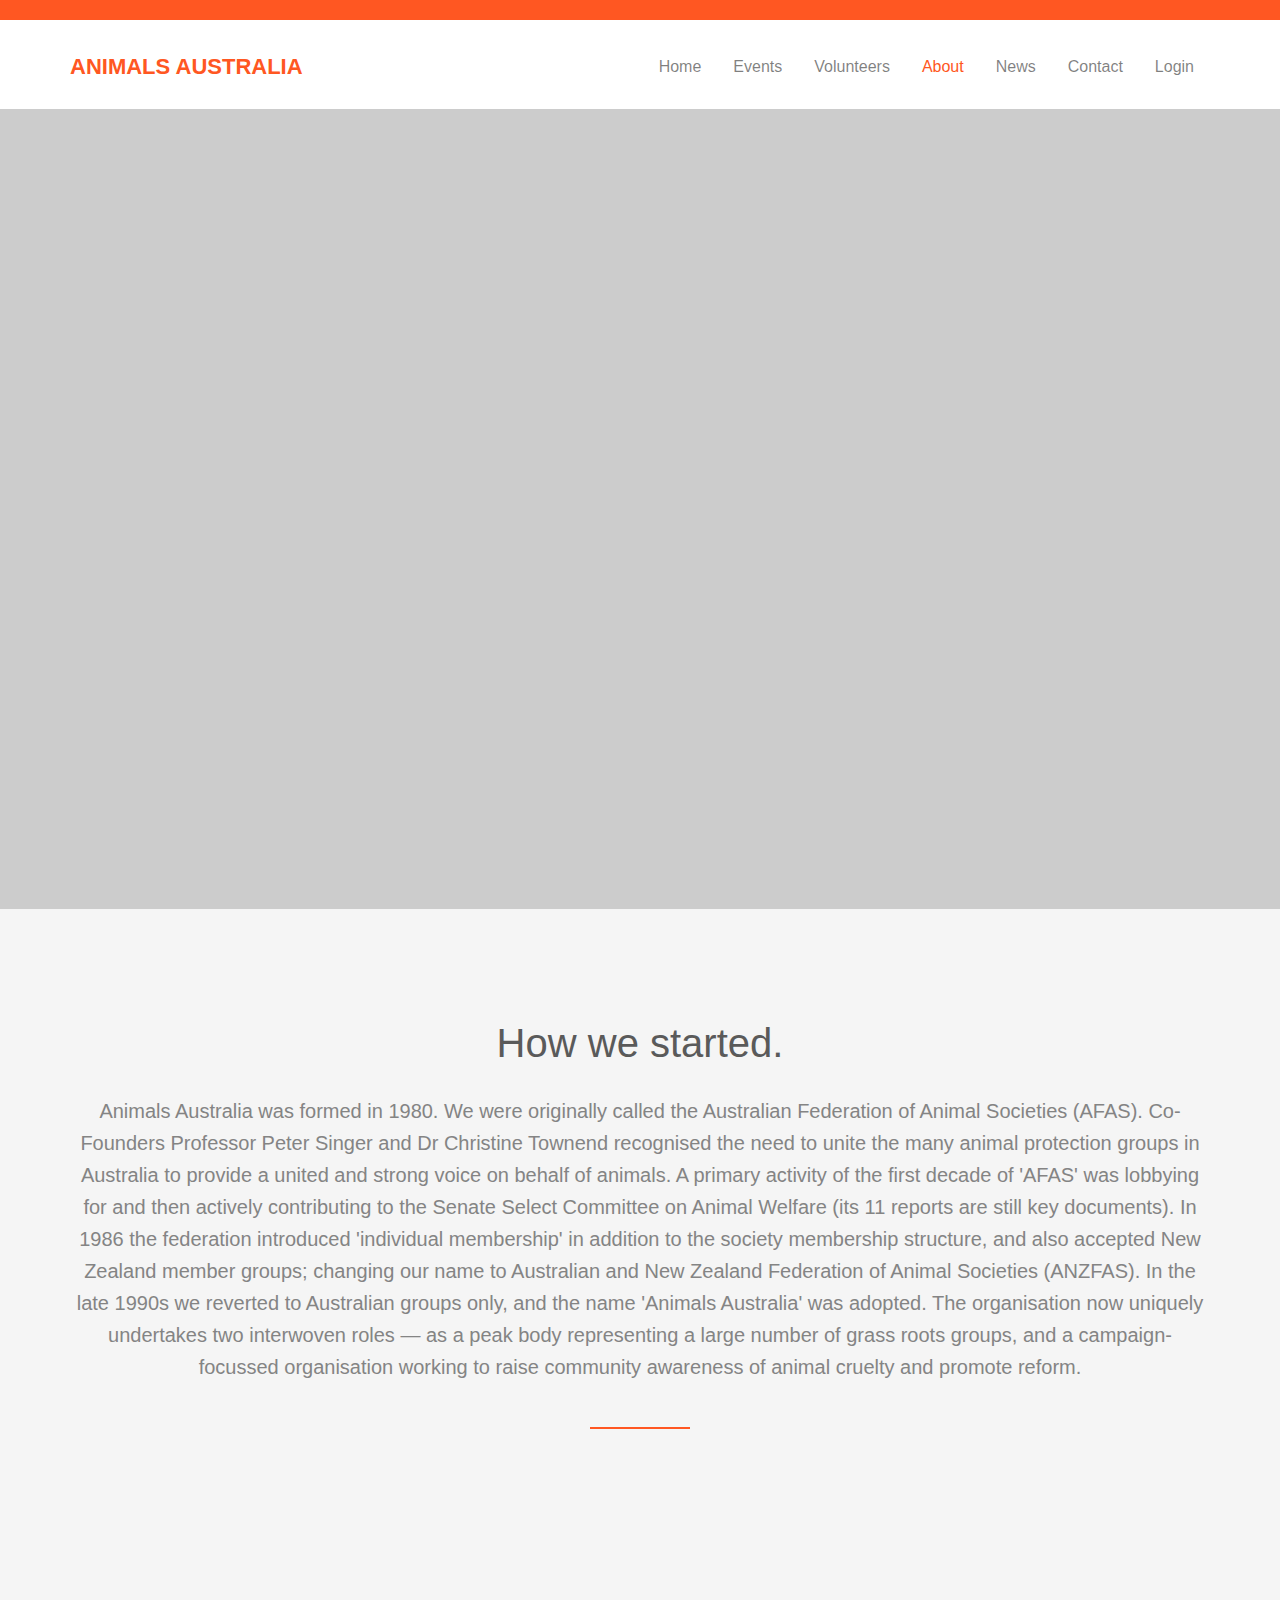
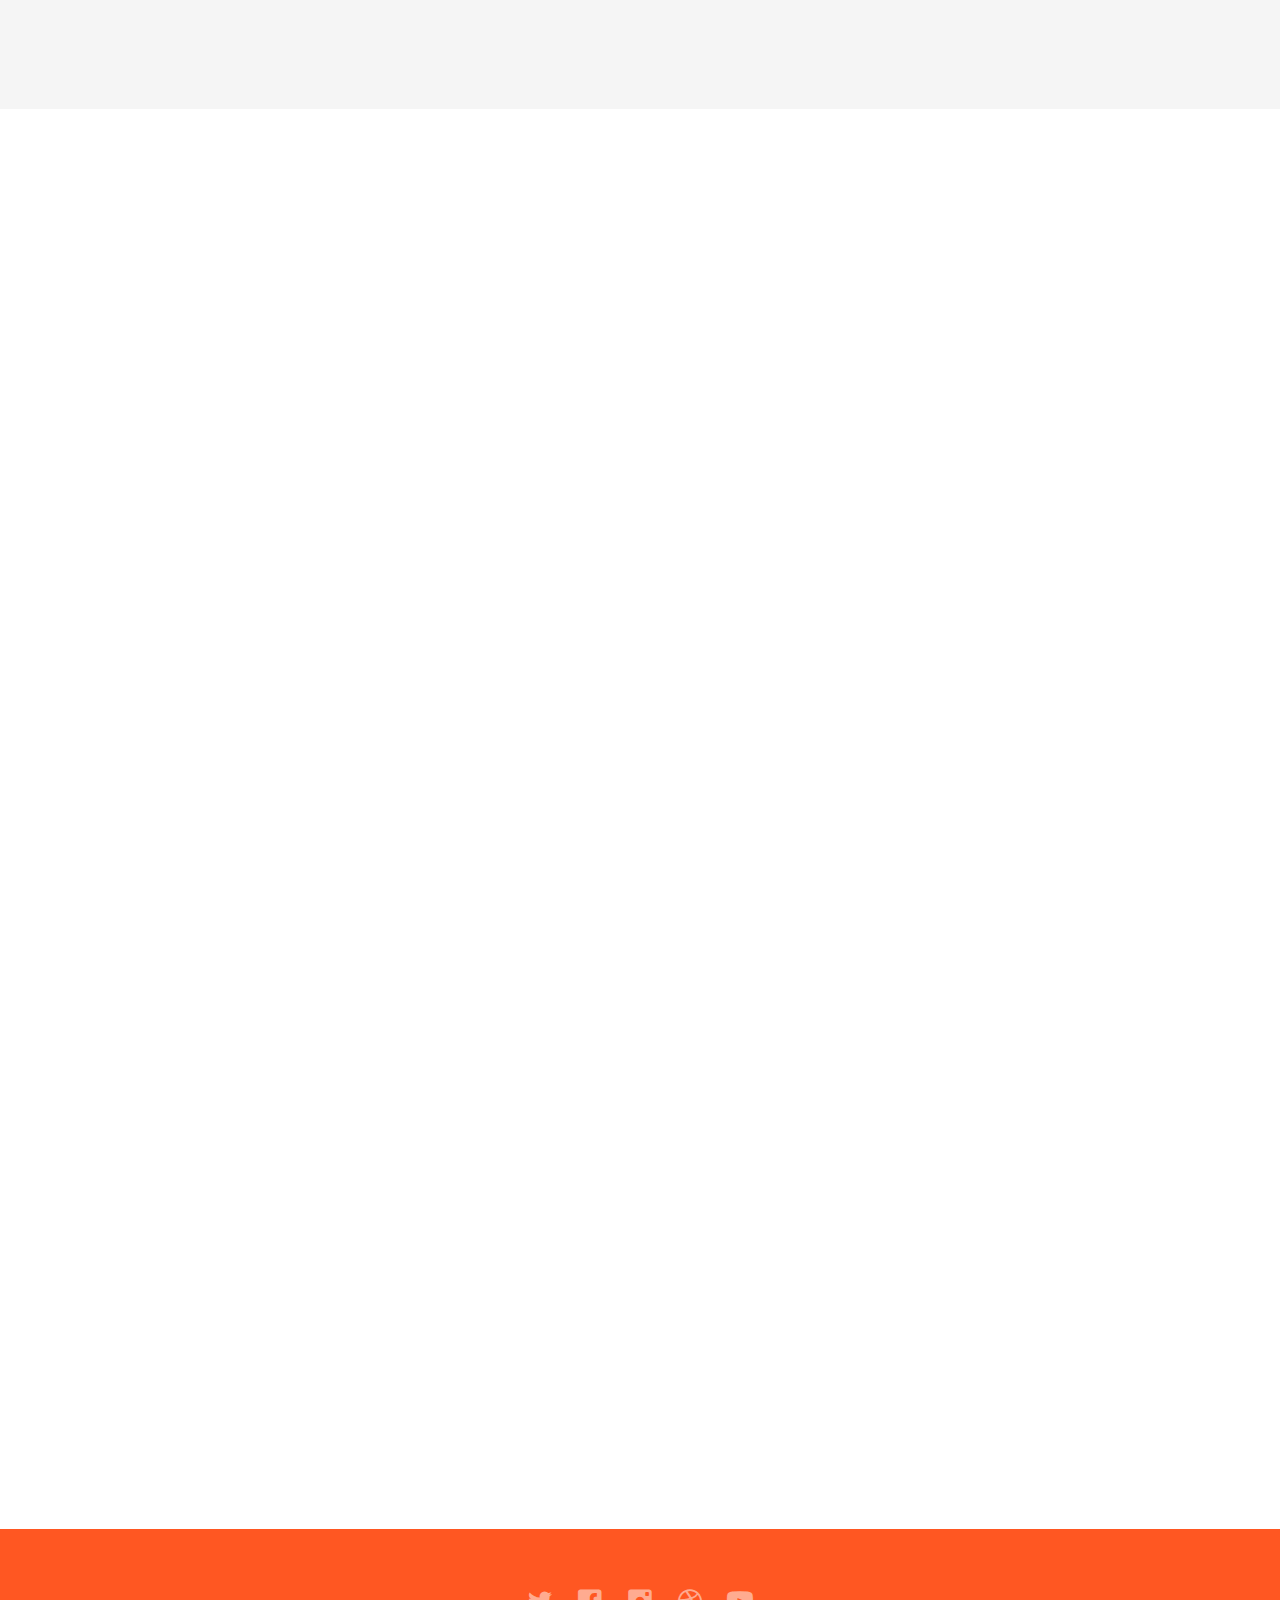
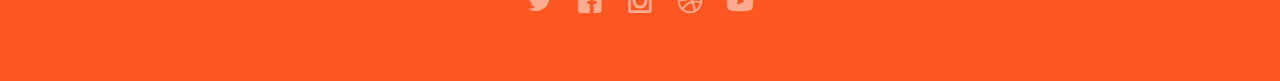
==== about.html @ f66128c6 "Add files via upload" ====
<!DOCTYPE html>
 <html class="no-js">
	<head>
	<meta charset="utf-8">
	<meta http-equiv="X-UA-Compatible" content="IE=edge">
	<title>Animals Australia &mdash; </title>
	<meta name="viewport" content="width=device-width, initial-scale=1">





	<link rel="stylesheet" href="css/animate.css">

	<link rel="stylesheet" href="css/icomoon.css">

	<link rel="stylesheet" href="css/bootstrap.css">

	<link rel="stylesheet" href="css/superfish.css">

	<link rel="stylesheet" href="css/style.css">


	<!-- Modernizr JS -->
	<script src="js/modernizr-2.6.2.min.js"></script>


	</head>
	<body>
		<div id="fh5co-wrapper">
		<div id="fh5co-page">
		<div class="header-top">
			<div class="container">
				<div class="row">
				</div>
			</div>
		</div>
		<header id="fh5co-header-section" class="sticky-banner">
			<div class="container">
				<div class="nav-header">
					<a href="#" class="js-fh5co-nav-toggle fh5co-nav-toggle dark"><i></i></a>
					<h1 id="fh5co-logo"><a href="index.html">Animals Australia</a></h1>
					<!-- START #fh5co-menu-wrap -->
					<nav id="fh5co-menu-wrap" role="navigation">
						<ul class="sf-menu" id="fh5co-primary-menu">
							<li>
								<a href="index.html">Home</a>
							</li>
							<li>
								<a href="#">Events</a>
							</li>
							<li>
								<a href="#">Volunteers</a>
							</li>
							<li class="active"><a href="about.html">About</a></li>
							<li><a href="blog.html">News</a></li>
							<li><a href="contact.html">Contact</a></li>
							<li><a href="">Login</a></li>
						</ul>
					</nav>
				</div>
			</div>
		</header>



		<div class="fh5co-hero">
			<div class="fh5co-overlay"></div>
			<div class="fh5co-cover text-center" data-stellar-background-ratio="0.5" style="background-image: url(images/us.jpg);">
				<div class="desc animate-box">
					<h2>About <strong>US</strong></h2>


				</div>
			</div>

		</div>

		<div id="fh5co-feature-product" class="fh5co-section-gray">
			<div class="container">
				<div class="row">
					<div class="col-md-12 text-center heading-section">
						<h3>How we started.</h3>
						<p>Animals Australia was formed in 1980. We were originally called the Australian Federation of Animal Societies (AFAS). Co-Founders Professor Peter Singer and Dr Christine Townend recognised the need to unite the many animal protection groups in Australia to provide a united and strong voice on behalf of animals.
A primary activity of the first decade of 'AFAS' was lobbying for and then actively contributing to the Senate Select Committee on Animal Welfare (its 11 reports are still key documents).
In 1986 the federation introduced 'individual membership' in addition to the society membership structure, and also accepted New Zealand member groups; changing our name to Australian and New Zealand Federation of Animal Societies (ANZFAS).
In the late 1990s we reverted to Australian groups only, and the name 'Animals Australia' was adopted. The organisation now uniquely undertakes two interwoven roles — as a peak body representing a large number of grass roots groups, and a campaign-focussed organisation working to raise community awareness of animal cruelty and promote reform.</p>
					</div>
				</div>

				<div class="row row-bottom-padded-md">
					<div class="col-md-12 text-center animate-box">
						<p><img src="images/us_1.jpg" alt="" class="img-responsive"></p>
					</div>

				</div>

			</div>
		</div>


		<div id="fh5co-portfolio">
			<div class="container">

				<div class="row">
					<div class="col-md-6 col-md-offset-3 text-center heading-section animate-box">
						<h3>Our Gallery</h3>
						<p>If you are still not sure, what we are doing, then have a look how our amazing volunteers help animals.</p>
					</div>
				</div>


				<div class="row row-bottom-padded-md">
					<div class="col-md-12">
						<ul id="fh5co-portfolio-list">

							<li class="two-third animate-box" data-animate-effect="fadeIn" style="background-image: url(images/us_2.jpg); ">
								<a href="#" class="color-3">
									<div class="case-studies-summary">
										<span>Kangaroo Island</span>
										<h2>Rehabilition of survived kangaroos</h2>
									</div>
								</a>
							</li>

							<li class="one-third animate-box" data-animate-effect="fadeIn" style="background-image: url(images/us_4.jpg); ">
								<a href="#" class="color-4">
									<div class="case-studies-summary">
										<span>Gosford</span>
										<h2>Vet clinic</h2>
									</div>
								</a>
							</li>

							<li class="one-third animate-box" data-animate-effect="fadeIn" style="background-image: url(images/us_3.jpg); ">
								<a href="#" class="color-5">
									<div class="case-studies-summary">
										<span>Sydney</span>
										<h2>Koala adoption</h2>
									</div>
								</a>
							</li>
							<li class="two-third animate-box" data-animate-effect="fadeIn" style="background-image: url(images/us_5.jpg); ">
								<a href="#" class="color-6">
									<div class="case-studies-summary">
										<span>New Castle</span>
										<h2>Koala Rehabilitation Center</h2>
									</div>
								</a>
							</li>
						</ul>
					</div>
				</div>

				<div class="row">
					<div class="col-md-4 col-md-offset-4 text-center animate-box">
						<a href="#" class="btn btn-primary btn-lg">JOIN OUR TEAM</a>
					</div>
				</div>


			</div>
		</div>






		<footer>
			<div id="footer">
				<div class="container">
					<div class="row">
						<div class="col-md-6 col-md-offset-3 text-center">
							<p class="fh5co-social-icons">
								<a href="#"><i class="icon-twitter2"></i></a>
								<a href="#"><i class="icon-facebook2"></i></a>
								<a href="#"><i class="icon-instagram"></i></a>
								<a href="#"><i class="icon-dribbble2"></i></a>
								<a href="#"><i class="icon-youtube"></i></a>
							</p>

						</div>
					</div>
				</div>
			</div>
		</footer>


	</div>


	</div>


	<!-- jQuery -->


	<script src="js/jquery.min.js"></script>
	<!-- jQuery Easing -->
	<script src="js/jquery.easing.1.3.js"></script>
	<!-- Bootstrap -->
	<script src="js/bootstrap.min.js"></script>
	<!-- Waypoints -->
	<script src="js/jquery.waypoints.min.js"></script>
	<script src="js/sticky.js"></script>

	<!-- Stellar -->
	<script src="js/jquery.stellar.min.js"></script>
	<!-- Superfish -->
	
	<script src="js/superfish.js"></script>

	<!-- Main JS -->
	<script src="js/main.js"></script>

	</body>
</html>
---- css/icomoon.css ----
@font-face {
    font-family: 'icomoon';
    src:    url('fonts/icomoon.eot?1oniuf');
    src:    url('fonts/icomoon.eot?1oniuf#iefix') format('embedded-opentype'),
        url('fonts/icomoon.ttf?1oniuf') format('truetype'),
        url('fonts/icomoon.woff?1oniuf') format('woff'),
        url('fonts/icomoon.svg?1oniuf#icomoon') format('svg');
    font-weight: normal;
    font-style: normal;
}

[class^="icon-"], [class*=" icon-"] {
    /* use !important to prevent issues with browser extensions that change fonts */
    font-family: 'icomoon' !important;
    speak: none;
    font-style: normal;
    font-weight: normal;
    font-variant: normal;
    text-transform: none;
    line-height: 1;

    /* Better Font Rendering =========== */
    -webkit-font-smoothing: antialiased;
    -moz-osx-font-smoothing: grayscale;
}

.icon-mobile:before {
    content: "\e000";
}
.icon-laptop:before {
    content: "\e001";
}
.icon-desktop:before {
    content: "\e002";
}
.icon-tablet:before {
    content: "\e003";
}
.icon-phone:before {
    content: "\e004";
}
.icon-document:before {
    content: "\e005";
}
.icon-documents:before {
    content: "\e006";
}
.icon-search:before {
    content: "\e007";
}
.icon-clipboard:before {
    content: "\e008";
}
.icon-newspaper:before {
    content: "\e009";
}
.icon-notebook:before {
    content: "\e00a";
}
.icon-book-open:before {
    content: "\e00b";
}
.icon-browser:before {
    content: "\e00c";
}
.icon-calendar:before {
    content: "\e00d";
}
.icon-presentation:before {
    content: "\e00e";
}
.icon-picture:before {
    content: "\e00f";
}
.icon-pictures:before {
    content: "\e010";
}
.icon-video:before {
    content: "\e011";
}
.icon-camera:before {
    content: "\e012";
}
.icon-printer:before {
    content: "\e013";
}
.icon-toolbox:before {
    content: "\e014";
}
.icon-briefcase:before {
    content: "\e015";
}
.icon-wallet:before {
    content: "\e016";
}
.icon-gift:before {
    content: "\e017";
}
.icon-bargraph:before {
    content: "\e018";
}
.icon-grid:before {
    content: "\e019";
}
.icon-expand:before {
    content: "\e01a";
}
.icon-focus:before {
    content: "\e01b";
}
.icon-edit:before {
    content: "\e01c";
}
.icon-adjustments:before {
    content: "\e01d";
}
.icon-ribbon:before {
    content: "\e01e";
}
.icon-hourglass:before {
    content: "\e01f";
}
.icon-lock:before {
    content: "\e020";
}
.icon-megaphone:before {
    content: "\e021";
}
.icon-shield:before {
    content: "\e022";
}
.icon-trophy:before {
    content: "\e023";
}
.icon-flag:before {
    content: "\e024";
}
.icon-map:before {
    content: "\e025";
}
.icon-puzzle:before {
    content: "\e026";
}
.icon-basket:before {
    content: "\e027";
}
.icon-envelope:before {
    content: "\e028";
}
.icon-streetsign:before {
    content: "\e029";
}
.icon-telescope:before {
    content: "\e02a";
}
.icon-gears:before {
    content: "\e02b";
}
.icon-key:before {
    content: "\e02c";
}
.icon-paperclip:before {
    content: "\e02d";
}
.icon-attachment:before {
    content: "\e02e";
}
.icon-pricetags:before {
    content: "\e02f";
}
.icon-lightbulb:before {
    content: "\e030";
}
.icon-layers:before {
    content: "\e031";
}
.icon-pencil:before {
    content: "\e032";
}
.icon-tools:before {
    content: "\e033";
}
.icon-tools-2:before {
    content: "\e034";
}
.icon-scissors:before {
    content: "\e035";
}
.icon-paintbrush:before {
    content: "\e036";
}
.icon-magnifying-glass:before {
    content: "\e037";
}
.icon-circle-compass:before {
    content: "\e038";
}
.icon-linegraph:before {
    content: "\e039";
}
.icon-mic:before {
    content: "\e03a";
}
.icon-strategy:before {
    content: "\e03b";
}
.icon-beaker:before {
    content: "\e03c";
}
.icon-caution:before {
    content: "\e03d";
}
.icon-recycle:before {
    content: "\e03e";
}
.icon-anchor:before {
    content: "\e03f";
}
.icon-profile-male:before {
    content: "\e040";
}
.icon-profile-female:before {
    content: "\e041";
}
.icon-bike:before {
    content: "\e042";
}
.icon-wine:before {
    content: "\e043";
}
.icon-hotairballoon:before {
    content: "\e044";
}
.icon-globe:before {
    content: "\e045";
}
.icon-genius:before {
    content: "\e046";
}
.icon-map-pin:before {
    content: "\e047";
}
.icon-dial:before {
    content: "\e048";
}
.icon-chat:before {
    content: "\e049";
}
.icon-heart:before {
    content: "\e04a";
}
.icon-cloud:before {
    content: "\e04b";
}
.icon-upload:before {
    content: "\e04c";
}
.icon-download:before {
    content: "\e04d";
}
.icon-target:before {
    content: "\e04e";
}
.icon-hazardous:before {
    content: "\e04f";
}
.icon-piechart:before {
    content: "\e050";
}
.icon-speedometer:before {
    content: "\e051";
}
.icon-global:before {
    content: "\e052";
}
.icon-compass:before {
    content: "\e053";
}
.icon-lifesaver:before {
    content: "\e054";
}
.icon-clock:before {
    content: "\e055";
}
.icon-aperture:before {
    content: "\e056";
}
.icon-quote:before {
    content: "\e057";
}
.icon-scope:before {
    content: "\e058";
}
.icon-alarmclock:before {
    content: "\e059";
}
.icon-refresh:before {
    content: "\e05a";
}
.icon-happy:before {
    content: "\e05b";
}
.icon-sad:before {
    content: "\e05c";
}
.icon-facebook:before {
    content: "\e05d";
}
.icon-twitter:before {
    content: "\e05e";
}
.icon-googleplus:before {
    content: "\e05f";
}
.icon-rss:before {
    content: "\e060";
}
.icon-tumblr:before {
    content: "\e061";
}
.icon-linkedin:before {
    content: "\e062";
}
.icon-dribbble:before {
    content: "\e063";
}
.icon-box2:before {
    content: "\ea82";
}
.icon-write:before {
    content: "\ea83";
}
.icon-clock2:before {
    content: "\ea84";
}
.icon-reply2:before {
    content: "\ea85";
}
.icon-reply-all2:before {
    content: "\ea86";
}
.icon-forward2:before {
    content: "\ea87";
}
.icon-flag2:before {
    content: "\ea88";
}
.icon-search2:before {
    content: "\ea89";
}
.icon-trash2:before {
    content: "\ea8a";
}
.icon-envelope2:before {
    content: "\ea8b";
}
.icon-bubble:before {
    content: "\ea8c";
}
.icon-bubbles:before {
    content: "\ea8d";
}
.icon-user2:before {
    content: "\ea8e";
}
.icon-users2:before {
    content: "\ea8f";
}
.icon-cloud2:before {
    content: "\ea90";
}
.icon-download2:before {
    content: "\ea91";
}
.icon-upload2:before {
    content: "\ea92";
}
.icon-rain:before {
    content: "\ea93";
}
.icon-sun:before {
    content: "\ea94";
}
.icon-moon2:before {
    content: "\ea95";
}
.icon-bell2:before {
    content: "\ea96";
}
.icon-folder2:before {
    content: "\ea97";
}
.icon-pin2:before {
    content: "\ea98";
}
.icon-sound2:before {
    content: "\ea99";
}
.icon-microphone:before {
    content: "\ea9a";
}
.icon-camera2:before {
    content: "\ea9b";
}
.icon-image2:before {
    content: "\ea9c";
}
.icon-cog2:before {
    content: "\ea9d";
}
.icon-calendar2:before {
    content: "\ea9e";
}
.icon-book2:before {
    content: "\ea9f";
}
.icon-map-marker:before {
    content: "\eaa0";
}
.icon-store:before {
    content: "\eaa1";
}
.icon-support:before {
    content: "\eaa2";
}
.icon-tag2:before {
    content: "\eaa3";
}
.icon-heart2:before {
    content: "\eaa4";
}
.icon-video-camera:before {
    content: "\eaa5";
}
.icon-trophy2:before {
    content: "\eaa6";
}
.icon-cart:before {
    content: "\eaa7";
}
.icon-eye2:before {
    content: "\eaa8";
}
.icon-cancel:before {
    content: "\eaa9";
}
.icon-chart:before {
    content: "\eaaa";
}
.icon-target2:before {
    content: "\eaab";
}
.icon-printer2:before {
    content: "\eaac";
}
.icon-location2:before {
    content: "\eaad";
}
.icon-bookmark2:before {
    content: "\eaae";
}
.icon-monitor:before {
    content: "\eaaf";
}
.icon-cross2:before {
    content: "\eab0";
}
.icon-plus2:before {
    content: "\eab1";
}
.icon-left:before {
    content: "\eab2";
}
.icon-up:before {
    content: "\eab3";
}
.icon-browser2:before {
    content: "\eab4";
}
.icon-windows:before {
    content: "\eab5";
}
.icon-switch2:before {
    content: "\eab6";
}
.icon-dashboard:before {
    content: "\eab7";
}
.icon-play:before {
    content: "\eab8";
}
.icon-fast-forward:before {
    content: "\eab9";
}
.icon-next:before {
    content: "\eaba";
}
.icon-refresh2:before {
    content: "\eabb";
}
.icon-film:before {
    content: "\eabc";
}
.icon-home2:before {
    content: "\eabd";
}
.icon-add-to-list:before {
    content: "\e901";
}
.icon-classic-computer:before {
    content: "\e902";
}
.icon-controller-fast-backward:before {
    content: "\e903";
}
.icon-creative-commons-attribution:before {
    content: "\e904";
}
.icon-creative-commons-noderivs:before {
    content: "\e905";
}
.icon-creative-commons-noncommercial-eu:before {
    content: "\e906";
}
.icon-creative-commons-noncommercial-us:before {
    content: "\e907";
}
.icon-creative-commons-public-domain:before {
    content: "\e908";
}
.icon-creative-commons-remix:before {
    content: "\e909";
}
.icon-creative-commons-share:before {
    content: "\e90a";
}
.icon-creative-commons-sharealike:before {
    content: "\e90b";
}
.icon-creative-commons:before {
    content: "\e90c";
}
.icon-document-landscape:before {
    content: "\e90d";
}
.icon-remove-user:before {
    content: "\e90e";
}
.icon-warning:before {
    content: "\e90f";
}
.icon-arrow-bold-down:before {
    content: "\e910";
}
.icon-arrow-bold-left:before {
    content: "\e911";
}
.icon-arrow-bold-right:before {
    content: "\e912";
}
.icon-arrow-bold-up:before {
    content: "\e913";
}
.icon-arrow-down:before {
    content: "\e914";
}
.icon-arrow-left:before {
    content: "\e915";
}
.icon-arrow-long-down:before {
    content: "\e916";
}
.icon-arrow-long-left:before {
    content: "\e917";
}
.icon-arrow-long-right:before {
    content: "\e918";
}
.icon-arrow-long-up:before {
    content: "\e919";
}
.icon-arrow-right:before {
    content: "\e91a";
}
.icon-arrow-up:before {
    content: "\e91b";
}
.icon-arrow-with-circle-down:before {
    content: "\e91c";
}
.icon-arrow-with-circle-left:before {
    content: "\e91d";
}
.icon-arrow-with-circle-right:before {
    content: "\e91e";
}
.icon-arrow-with-circle-up:before {
    content: "\e91f";
}
.icon-bookmark:before {
    content: "\e920";
}
.icon-bookmarks:before {
    content: "\e921";
}
.icon-chevron-down:before {
    content: "\e922";
}
.icon-chevron-left:before {
    content: "\e923";
}
.icon-chevron-right:before {
    content: "\e924";
}
.icon-chevron-small-down:before {
    content: "\e925";
}
.icon-chevron-small-left:before {
    content: "\e926";
}
.icon-chevron-small-right:before {
    content: "\e927";
}
.icon-chevron-small-up:before {
    content: "\e928";
}
.icon-chevron-thin-down:before {
    content: "\e929";
}
.icon-chevron-thin-left:before {
    content: "\e92a";
}
.icon-chevron-thin-right:before {
    content: "\e92b";
}
.icon-chevron-thin-up:before {
    content: "\e92c";
}
.icon-chevron-up:before {
    content: "\e92d";
}
.icon-chevron-with-circle-down:before {
    content: "\e92e";
}
.icon-chevron-with-circle-left:before {
    content: "\e92f";
}
.icon-chevron-with-circle-right:before {
    content: "\e930";
}
.icon-chevron-with-circle-up:before {
    content: "\e931";
}
.icon-cloud3:before {
    content: "\e932";
}
.icon-controller-fast-forward:before {
    content: "\e933";
}
.icon-controller-jump-to-start:before {
    content: "\e934";
}
.icon-controller-next:before {
    content: "\e935";
}
.icon-controller-paus:before {
    content: "\e936";
}
.icon-controller-play:before {
    content: "\e937";
}
.icon-controller-record:before {
    content: "\e938";
}
.icon-controller-stop:before {
    content: "\e939";
}
.icon-controller-volume:before {
    content: "\e93a";
}
.icon-dot-single:before {
    content: "\e93b";
}
.icon-dots-three-horizontal:before {
    content: "\e93c";
}
.icon-dots-three-vertical:before {
    content: "\e93d";
}
.icon-dots-two-horizontal:before {
    content: "\e93e";
}
.icon-dots-two-vertical:before {
    content: "\e93f";
}
.icon-download3:before {
    content: "\e940";
}
.icon-emoji-flirt:before {
    content: "\e941";
}
.icon-flow-branch:before {
    content: "\e942";
}
.icon-flow-cascade:before {
    content: "\e943";
}
.icon-flow-line:before {
    content: "\e944";
}
.icon-flow-parallel:before {
    content: "\e945";
}
.icon-flow-tree:before {
    content: "\e946";
}
.icon-install:before {
    content: "\e947";
}
.icon-layers2:before {
    content: "\e948";
}
.icon-open-book:before {
    content: "\e949";
}
.icon-resize-100:before {
    content: "\e94a";
}
.icon-resize-full-screen:before {
    content: "\e94b";
}
.icon-save:before {
    content: "\e94c";
}
.icon-select-arrows:before {
    content: "\e94d";
}
.icon-sound-mute:before {
    content: "\e94e";
}
.icon-sound:before {
    content: "\e94f";
}
.icon-trash:before {
    content: "\e950";
}
.icon-triangle-down:before {
    content: "\e951";
}
.icon-triangle-left:before {
    content: "\e952";
}
.icon-triangle-right:before {
    content: "\e953";
}
.icon-triangle-up:before {
    content: "\e954";
}
.icon-uninstall:before {
    content: "\e955";
}
.icon-upload-to-cloud:before {
    content: "\e956";
}
.icon-upload3:before {
    content: "\e957";
}
.icon-add-user:before {
    content: "\e958";
}
.icon-address:before {
    content: "\e959";
}
.icon-adjust:before {
    content: "\e95a";
}
.icon-air:before {
    content: "\e95b";
}
.icon-aircraft-landing:before {
    content: "\e95c";
}
.icon-aircraft-take-off:before {
    content: "\e95d";
}
.icon-aircraft:before {
    content: "\e95e";
}
.icon-align-bottom:before {
    content: "\e95f";
}
.icon-align-horizontal-middle:before {
    content: "\e960";
}
.icon-align-left:before {
    content: "\e961";
}
.icon-align-right:before {
    content: "\e962";
}
.icon-align-top:before {
    content: "\e963";
}
.icon-align-vertical-middle:before {
    content: "\e964";
}
.icon-archive:before {
    content: "\e965";
}
.icon-area-graph:before {
    content: "\e966";
}
.icon-attachment2:before {
    content: "\e967";
}
.icon-awareness-ribbon:before {
    content: "\e968";
}
.icon-back-in-time:before {
    content: "\e969";
}
.icon-back:before {
    content: "\e96a";
}
.icon-bar-graph:before {
    content: "\e96b";
}
.icon-battery:before {
    content: "\e96c";
}
.icon-beamed-note:before {
    content: "\e96d";
}
.icon-bell:before {
    content: "\e96e";
}
.icon-blackboard:before {
    content: "\e96f";
}
.icon-block:before {
    content: "\e970";
}
.icon-book:before {
    content: "\e971";
}
.icon-bowl:before {
    content: "\e972";
}
.icon-box:before {
    content: "\e973";
}
.icon-briefcase2:before {
    content: "\e974";
}
.icon-browser3:before {
    content: "\e975";
}
.icon-brush:before {
    content: "\e976";
}
.icon-bucket:before {
    content: "\e977";
}
.icon-cake:before {
    content: "\e978";
}
.icon-calculator:before {
    content: "\e979";
}
.icon-calendar3:before {
    content: "\e97a";
}
.icon-camera3:before {
    content: "\e97b";
}
.icon-ccw:before {
    content: "\e97c";
}
.icon-chat2:before {
    content: "\e97d";
}
.icon-check:before {
    content: "\e97e";
}
.icon-circle-with-cross:before {
    content: "\e97f";
}
.icon-circle-with-minus:before {
    content: "\e980";
}
.icon-circle-with-plus:before {
    content: "\e981";
}
.icon-circle:before {
    content: "\e982";
}
.icon-circular-graph:before {
    content: "\e983";
}
.icon-clapperboard:before {
    content: "\e984";
}
.icon-clipboard2:before {
    content: "\e985";
}
.icon-clock3:before {
    content: "\e986";
}
.icon-code:before {
    content: "\e987";
}
.icon-cog:before {
    content: "\e988";
}
.icon-colours:before {
    content: "\e989";
}
.icon-compass2:before {
    content: "\e98a";
}
.icon-copy:before {
    content: "\e98b";
}
.icon-credit-card:before {
    content: "\e98c";
}
.icon-credit:before {
    content: "\e98d";
}
.icon-cross:before {
    content: "\e98e";
}
.icon-cup:before {
    content: "\e98f";
}
.icon-cw:before {
    content: "\e990";
}
.icon-cycle:before {
    content: "\e991";
}
.icon-database:before {
    content: "\e992";
}
.icon-dial-pad:before {
    content: "\e993";
}
.icon-direction:before {
    content: "\e994";
}
.icon-document2:before {
    content: "\e995";
}
.icon-documents2:before {
    content: "\e996";
}
.icon-drink:before {
    content: "\e997";
}
.icon-drive:before {
    content: "\e998";
}
.icon-drop:before {
    content: "\e999";
}
.icon-edit2:before {
    content: "\e99a";
}
.icon-email:before {
    content: "\e99b";
}
.icon-emoji-happy:before {
    content: "\e99c";
}
.icon-emoji-neutral:before {
    content: "\e99d";
}
.icon-emoji-sad:before {
    content: "\e99e";
}
.icon-erase:before {
    content: "\e99f";
}
.icon-eraser:before {
    content: "\e9a0";
}
.icon-export:before {
    content: "\e9a1";
}
.icon-eye:before {
    content: "\e9a2";
}
.icon-feather:before {
    content: "\e9a3";
}
.icon-flag3:before {
    content: "\e9a4";
}
.icon-flash:before {
    content: "\e9a5";
}
.icon-flashlight:before {
    content: "\e9a6";
}
.icon-flat-brush:before {
    content: "\e9a7";
}
.icon-folder-images:before {
    content: "\e9a8";
}
.icon-folder-music:before {
    content: "\e9a9";
}
.icon-folder-video:before {
    content: "\e9aa";
}
.icon-folder:before {
    content: "\e9ab";
}
.icon-forward:before {
    content: "\e9ac";
}
.icon-funnel:before {
    content: "\e9ad";
}
.icon-game-controller:before {
    content: "\e9ae";
}
.icon-gauge:before {
    content: "\e9af";
}
.icon-globe2:before {
    content: "\e9b0";
}
.icon-graduation-cap:before {
    content: "\e9b1";
}
.icon-grid2:before {
    content: "\e9b2";
}
.icon-hair-cross:before {
    content: "\e9b3";
}
.icon-hand:before {
    content: "\e9b4";
}
.icon-heart-outlined:before {
    content: "\e9b5";
}
.icon-heart3:before {
    content: "\e9b6";
}
.icon-help-with-circle:before {
    content: "\e9b7";
}
.icon-help:before {
    content: "\e9b8";
}
.icon-home:before {
    content: "\e9b9";
}
.icon-hour-glass:before {
    content: "\e9ba";
}
.icon-image-inverted:before {
    content: "\e9bb";
}
.icon-image:before {
    content: "\e9bc";
}
.icon-images:before {
    content: "\e9bd";
}
.icon-inbox:before {
    content: "\e9be";
}
.icon-infinity:before {
    content: "\e9bf";
}
.icon-info-with-circle:before {
    content: "\e9c0";
}
.icon-info:before {
    content: "\e9c1";
}
.icon-key2:before {
    content: "\e9c2";
}
.icon-keyboard:before {
    content: "\e9c3";
}
.icon-lab-flask:before {
    content: "\e9c4";
}
.icon-landline:before {
    content: "\e9c5";
}
.icon-language:before {
    content: "\e9c6";
}
.icon-laptop2:before {
    content: "\e9c7";
}
.icon-leaf:before {
    content: "\e9c8";
}
.icon-level-down:before {
    content: "\e9c9";
}
.icon-level-up:before {
    content: "\e9ca";
}
.icon-lifebuoy:before {
    content: "\e9cb";
}
.icon-light-bulb:before {
    content: "\e9cc";
}
.icon-light-down:before {
    content: "\e9cd";
}
.icon-light-up:before {
    content: "\e9ce";
}
.icon-line-graph:before {
    content: "\e9cf";
}
.icon-link:before {
    content: "\e9d0";
}
.icon-list:before {
    content: "\e9d1";
}
.icon-location-pin:before {
    content: "\e9d2";
}
.icon-location:before {
    content: "\e9d3";
}
.icon-lock-open:before {
    content: "\e9d4";
}
.icon-lock2:before {
    content: "\e9d5";
}
.icon-log-out:before {
    content: "\e9d6";
}
.icon-login:before {
    content: "\e9d7";
}
.icon-loop:before {
    content: "\e9d8";
}
.icon-magnet:before {
    content: "\e9d9";
}
.icon-magnifying-glass2:before {
    content: "\e9da";
}
.icon-mail:before {
    content: "\e9db";
}
.icon-man:before {
    content: "\e9dc";
}
.icon-map2:before {
    content: "\e9dd";
}
.icon-mask:before {
    content: "\e9de";
}
.icon-medal:before {
    content: "\e9df";
}
.icon-megaphone2:before {
    content: "\e9e0";
}
.icon-menu:before {
    content: "\e9e1";
}
.icon-message:before {
    content: "\e9e2";
}
.icon-mic2:before {
    content: "\e9e3";
}
.icon-minus:before {
    content: "\e9e4";
}
.icon-mobile2:before {
    content: "\e9e5";
}
.icon-modern-mic:before {
    content: "\e9e6";
}
.icon-moon:before {
    content: "\e9e7";
}
.icon-mouse:before {
    content: "\e9e8";
}
.icon-music:before {
    content: "\e9e9";
}
.icon-network:before {
    content: "\e9ea";
}
.icon-new-message:before {
    content: "\e9eb";
}
.icon-new:before {
    content: "\e9ec";
}
.icon-news:before {
    content: "\e9ed";
}
.icon-note:before {
    content: "\e9ee";
}
.icon-notification:before {
    content: "\e9ef";
}
.icon-old-mobile:before {
    content: "\e9f0";
}
.icon-old-phone:before {
    content: "\e9f1";
}
.icon-palette:before {
    content: "\e9f2";
}
.icon-paper-plane:before {
    content: "\e9f3";
}
.icon-pencil2:before {
    content: "\e9f4";
}
.icon-phone2:before {
    content: "\e9f5";
}
.icon-pie-chart:before {
    content: "\e9f6";
}
.icon-pin:before {
    content: "\e9f7";
}
.icon-plus:before {
    content: "\e9f8";
}
.icon-popup:before {
    content: "\e9f9";
}
.icon-power-plug:before {
    content: "\e9fa";
}
.icon-price-ribbon:before {
    content: "\e9fb";
}
.icon-price-tag:before {
    content: "\e9fc";
}
.icon-print:before {
    content: "\e9fd";
}
.icon-progress-empty:before {
    content: "\e9fe";
}
.icon-progress-full:before {
    content: "\e9ff";
}
.icon-progress-one:before {
    content: "\ea00";
}
.icon-progress-two:before {
    content: "\ea01";
}
.icon-publish:before {
    content: "\ea02";
}
.icon-quote2:before {
    content: "\ea03";
}
.icon-radio:before {
    content: "\ea04";
}
.icon-reply-all:before {
    content: "\ea05";
}
.icon-reply:before {
    content: "\ea06";
}
.icon-retweet:before {
    content: "\ea07";
}
.icon-rocket:before {
    content: "\ea08";
}
.icon-round-brush:before {
    content: "\ea09";
}
.icon-rss2:before {
    content: "\ea0a";
}
.icon-ruler:before {
    content: "\ea0b";
}
.icon-scissors2:before {
    content: "\ea0c";
}
.icon-share-alternitive:before {
    content: "\ea0d";
}
.icon-share:before {
    content: "\ea0e";
}
.icon-shareable:before {
    content: "\ea0f";
}
.icon-shield2:before {
    content: "\ea10";
}
.icon-shop:before {
    content: "\ea11";
}
.icon-shopping-bag:before {
    content: "\ea12";
}
.icon-shopping-basket:before {
    content: "\ea13";
}
.icon-shopping-cart:before {
    content: "\ea14";
}
.icon-shuffle:before {
    content: "\ea15";
}
.icon-signal:before {
    content: "\ea16";
}
.icon-sound-mix:before {
    content: "\ea17";
}
.icon-sports-club:before {
    content: "\ea18";
}
.icon-spreadsheet:before {
    content: "\ea19";
}
.icon-squared-cross:before {
    content: "\ea1a";
}
.icon-squared-minus:before {
    content: "\ea1b";
}
.icon-squared-plus:before {
    content: "\ea1c";
}
.icon-star-outlined:before {
    content: "\ea1d";
}
.icon-star:before {
    content: "\ea1e";
}
.icon-stopwatch:before {
    content: "\ea1f";
}
.icon-suitcase:before {
    content: "\ea20";
}
.icon-swap:before {
    content: "\ea21";
}
.icon-sweden:before {
    content: "\ea22";
}
.icon-switch:before {
    content: "\ea23";
}
.icon-tablet2:before {
    content: "\ea24";
}
.icon-tag:before {
    content: "\ea25";
}
.icon-text-document-inverted:before {
    content: "\ea26";
}
.icon-text-document:before {
    content: "\ea27";
}
.icon-text:before {
    content: "\ea28";
}
.icon-thermometer:before {
    content: "\ea29";
}
.icon-thumbs-down:before {
    content: "\ea2a";
}
.icon-thumbs-up:before {
    content: "\ea2b";
}
.icon-thunder-cloud:before {
    content: "\ea2c";
}
.icon-ticket:before {
    content: "\ea2d";
}
.icon-time-slot:before {
    content: "\ea2e";
}
.icon-tools2:before {
    content: "\ea2f";
}
.icon-traffic-cone:before {
    content: "\ea30";
}
.icon-tree:before {
    content: "\ea31";
}
.icon-trophy3:before {
    content: "\ea32";
}
.icon-tv:before {
    content: "\ea33";
}
.icon-typing:before {
    content: "\ea34";
}
.icon-unread:before {
    content: "\ea35";
}
.icon-untag:before {
    content: "\ea36";
}
.icon-user:before {
    content: "\ea37";
}
.icon-users:before {
    content: "\ea38";
}
.icon-v-card:before {
    content: "\ea39";
}
.icon-video2:before {
    content: "\ea3a";
}
.icon-vinyl:before {
    content: "\ea3b";
}
.icon-voicemail:before {
    content: "\ea3c";
}
.icon-wallet2:before {
    content: "\ea3d";
}
.icon-water:before {
    content: "\ea3e";
}
.icon-500px-with-circle:before {
    content: "\ea3f";
}
.icon-500px:before {
    content: "\ea40";
}
.icon-basecamp:before {
    content: "\ea41";
}
.icon-behance:before {
    content: "\ea42";
}
.icon-creative-cloud:before {
    content: "\ea43";
}
.icon-dropbox:before {
    content: "\ea44";
}
.icon-evernote:before {
    content: "\ea45";
}
.icon-flattr:before {
    content: "\ea46";
}
.icon-foursquare:before {
    content: "\ea47";
}
.icon-google-drive:before {
    content: "\ea48";
}
.icon-google-hangouts:before {
    content: "\ea49";
}
.icon-grooveshark:before {
    content: "\ea4a";
}
.icon-icloud:before {
    content: "\ea4b";
}
.icon-mixi:before {
    content: "\ea4c";
}
.icon-onedrive:before {
    content: "\ea4d";
}
.icon-paypal:before {
    content: "\ea4e";
}
.icon-picasa:before {
    content: "\ea4f";
}
.icon-qq:before {
    content: "\ea50";
}
.icon-rdio-with-circle:before {
    content: "\ea51";
}
.icon-renren:before {
    content: "\ea52";
}
.icon-scribd:before {
    content: "\ea53";
}
.icon-sina-weibo:before {
    content: "\ea54";
}
.icon-skype-with-circle:before {
    content: "\ea55";
}
.icon-skype:before {
    content: "\ea56";
}
.icon-slideshare:before {
    content: "\ea57";
}
.icon-smashing:before {
    content: "\ea58";
}
.icon-soundcloud:before {
    content: "\ea59";
}
.icon-spotify-with-circle:before {
    content: "\ea5a";
}
.icon-spotify:before {
    content: "\ea5b";
}
.icon-swarm:before {
    content: "\ea5c";
}
.icon-vine-with-circle:before {
    content: "\ea5d";
}
.icon-vine:before {
    content: "\ea5e";
}
.icon-vk-alternitive:before {
    content: "\ea5f";
}
.icon-vk-with-circle:before {
    content: "\ea60";
}
.icon-vk:before {
    content: "\ea61";
}
.icon-xing-with-circle:before {
    content: "\ea62";
}
.icon-xing:before {
    content: "\ea63";
}
.icon-yelp:before {
    content: "\ea64";
}
.icon-dribbble-with-circle:before {
    content: "\ea65";
}
.icon-dribbble2:before {
    content: "\ea66";
}
.icon-facebook-with-circle:before {
    content: "\ea67";
}
.icon-facebook2:before {
    content: "\ea68";
}
.icon-flickr-with-circle:before {
    content: "\ea69";
}
.icon-flickr:before {
    content: "\ea6a";
}
.icon-github-with-circle:before {
    content: "\ea6b";
}
.icon-github:before {
    content: "\ea6c";
}
.icon-google-with-circle:before {
    content: "\ea6d";
}
.icon-google:before {
    content: "\ea6e";
}
.icon-instagram-with-circle:before {
    content: "\ea6f";
}
.icon-instagram:before {
    content: "\ea70";
}
.icon-lastfm-with-circle:before {
    content: "\ea71";
}
.icon-lastfm:before {
    content: "\ea72";
}
.icon-linkedin-with-circle:before {
    content: "\ea73";
}
.icon-linkedin2:before {
    content: "\ea74";
}
.icon-pinterest-with-circle:before {
    content: "\ea75";
}
.icon-pinterest:before {
    content: "\ea76";
}
.icon-rdio:before {
    content: "\ea77";
}
.icon-stumbleupon-with-circle:before {
    content: "\ea78";
}
.icon-stumbleupon:before {
    content: "\ea79";
}
.icon-tumblr-with-circle:before {
    content: "\ea7a";
}
.icon-tumblr2:before {
    content: "\ea7b";
}
.icon-twitter-with-circle:before {
    content: "\ea7c";
}
.icon-twitter2:before {
    content: "\ea7d";
}
.icon-vimeo-with-circle:before {
    content: "\ea7e";
}
.icon-vimeo:before {
    content: "\ea7f";
}
.icon-youtube-with-circle:before {
    content: "\ea80";
}
.icon-youtube:before {
    content: "\ea81";
}
.icon-home3:before {
    content: "\eabe";
}
.icon-home22:before {
    content: "\eabf";
}
.icon-home32:before {
    content: "\eac0";
}
.icon-office:before {
    content: "\eac1";
}
.icon-newspaper2:before {
    content: "\eac2";
}
.icon-pencil3:before {
    content: "\eac3";
}
.icon-pencil22:before {
    content: "\eac4";
}
.icon-quill:before {
    content: "\eac5";
}
.icon-pen:before {
    content: "\eac6";
}
.icon-blog:before {
    content: "\eac7";
}
.icon-eyedropper:before {
    content: "\eac8";
}
.icon-droplet:before {
    content: "\eac9";
}
.icon-paint-format:before {
    content: "\eaca";
}
.icon-image3:before {
    content: "\eacb";
}
.icon-images2:before {
    content: "\eacc";
}
.icon-camera4:before {
    content: "\eacd";
}
.icon-headphones:before {
    content: "\eace";
}
.icon-music2:before {
    content: "\eacf";
}
.icon-play2:before {
    content: "\ead0";
}
.icon-film2:before {
    content: "\ead1";
}
.icon-video-camera2:before {
    content: "\ead2";
}
.icon-dice:before {
    content: "\ead3";
}
.icon-pacman:before {
    content: "\ead4";
}
.icon-spades:before {
    content: "\ead5";
}
.icon-clubs:before {
    content: "\ead6";
}
.icon-diamonds:before {
    content: "\ead7";
}
.icon-bullhorn:before {
    content: "\ead8";
}
.icon-connection:before {
    content: "\ead9";
}
.icon-podcast:before {
    content: "\eada";
}
.icon-feed:before {
    content: "\eadb";
}
.icon-mic3:before {
    content: "\eadc";
}
.icon-book3:before {
    content: "\eadd";
}
.icon-books:before {
    content: "\eade";
}
.icon-library:before {
    content: "\eadf";
}
.icon-file-text:before {
    content: "\eae0";
}
.icon-profile:before {
    content: "\eae1";
}
.icon-file-empty:before {
    content: "\eae2";
}
.icon-files-empty:before {
    content: "\eae3";
}
.icon-file-text2:before {
    content: "\eae4";
}
.icon-file-picture:before {
    content: "\eae5";
}
.icon-file-music:before {
    content: "\eae6";
}
.icon-file-play:before {
    content: "\eae7";
}
.icon-file-video:before {
    content: "\eae8";
}
.icon-file-zip:before {
    content: "\eae9";
}
.icon-copy2:before {
    content: "\eaea";
}
.icon-paste:before {
    content: "\eaeb";
}
.icon-stack:before {
    content: "\eaec";
}
.icon-folder3:before {
    content: "\eaed";
}
.icon-folder-open:before {
    content: "\eaee";
}
.icon-folder-plus:before {
    content: "\eaef";
}
.icon-folder-minus:before {
    content: "\eaf0";
}
.icon-folder-download:before {
    content: "\eaf1";
}
.icon-folder-upload:before {
    content: "\eaf2";
}
.icon-price-tag2:before {
    content: "\eaf3";
}
.icon-price-tags:before {
    content: "\eaf4";
}
.icon-barcode:before {
    content: "\eaf5";
}
.icon-qrcode:before {
    content: "\eaf6";
}
.icon-ticket2:before {
    content: "\eaf7";
}
.icon-cart2:before {
    content: "\eaf8";
}
.icon-coin-dollar:before {
    content: "\eaf9";
}
.icon-coin-euro:before {
    content: "\eafa";
}
.icon-coin-pound:before {
    content: "\eafb";
}
.icon-coin-yen:before {
    content: "\eafc";
}
.icon-credit-card2:before {
    content: "\eafd";
}
.icon-calculator2:before {
    content: "\eafe";
}
.icon-lifebuoy2:before {
    content: "\eaff";
}
.icon-phone3:before {
    content: "\eb00";
}
.icon-phone-hang-up:before {
    content: "\eb01";
}
.icon-address-book:before {
    content: "\eb02";
}
.icon-envelop:before {
    content: "\eb03";
}
.icon-pushpin:before {
    content: "\eb04";
}
.icon-location3:before {
    content: "\eb05";
}
.icon-location22:before {
    content: "\eb06";
}
.icon-compass3:before {
    content: "\eb07";
}
.icon-compass22:before {
    content: "\eb08";
}
.icon-map3:before {
    content: "\eb09";
}
.icon-map22:before {
    content: "\eb0a";
}
.icon-history:before {
    content: "\eb0b";
}
.icon-clock4:before {
    content: "\eb0c";
}
.icon-clock22:before {
    content: "\eb0d";
}
.icon-alarm:before {
    content: "\eb0e";
}
.icon-bell3:before {
    content: "\eb0f";
}
.icon-stopwatch2:before {
    content: "\eb10";
}
.icon-calendar4:before {
    content: "\eb11";
}
.icon-printer3:before {
    content: "\eb12";
}
.icon-keyboard2:before {
    content: "\eb13";
}
.icon-display:before {
    content: "\eb14";
}
.icon-laptop3:before {
    content: "\eb15";
}
.icon-mobile3:before {
    content: "\eb16";
}
.icon-mobile22:before {
    content: "\eb17";
}
.icon-tablet3:before {
    content: "\eb18";
}
.icon-tv2:before {
    content: "\eb19";
}
.icon-drawer:before {
    content: "\eb1a";
}
.icon-drawer2:before {
    content: "\eb1b";
}
.icon-box-add:before {
    content: "\eb1c";
}
.icon-box-remove:before {
    content: "\eb1d";
}
.icon-download4:before {
    content: "\eb1e";
}
.icon-upload4:before {
    content: "\eb1f";
}
.icon-floppy-disk:before {
    content: "\eb20";
}
.icon-drive2:before {
    content: "\eb21";
}
.icon-database2:before {
    content: "\eb22";
}
.icon-undo:before {
    content: "\eb23";
}
.icon-redo:before {
    content: "\eb24";
}
.icon-undo2:before {
    content: "\eb25";
}
.icon-redo2:before {
    content: "\eb26";
}
.icon-forward3:before {
    content: "\eb27";
}
.icon-reply3:before {
    content: "\eb28";
}
.icon-bubble2:before {
    content: "\eb29";
}
.icon-bubbles2:before {
    content: "\eb2a";
}
.icon-bubbles22:before {
    content: "\eb2b";
}
.icon-bubble22:before {
    content: "\eb2c";
}
.icon-bubbles3:before {
    content: "\eb2d";
}
.icon-bubbles4:before {
    content: "\eb2e";
}
.icon-user3:before {
    content: "\eb2f";
}
.icon-users3:before {
    content: "\eb30";
}
.icon-user-plus:before {
    content: "\eb31";
}
.icon-user-minus:before {
    content: "\eb32";
}
.icon-user-check:before {
    content: "\eb33";
}
.icon-user-tie:before {
    content: "\eb34";
}
.icon-quotes-left:before {
    content: "\eb35";
}
.icon-quotes-right:before {
    content: "\eb36";
}
.icon-hour-glass2:before {
    content: "\eb37";
}
.icon-spinner:before {
    content: "\eb38";
}
.icon-spinner2:before {
    content: "\eb39";
}
.icon-spinner3:before {
    content: "\eb3a";
}
.icon-spinner4:before {
    content: "\eb3b";
}
.icon-spinner5:before {
    content: "\eb3c";
}
.icon-spinner6:before {
    content: "\eb3d";
}
.icon-spinner7:before {
    content: "\eb3e";
}
.icon-spinner8:before {
    content: "\eb3f";
}
.icon-spinner9:before {
    content: "\eb40";
}
.icon-spinner10:before {
    content: "\eb41";
}
.icon-spinner11:before {
    content: "\eb42";
}
.icon-binoculars:before {
    content: "\eb43";
}
.icon-search3:before {
    content: "\eb44";
}
.icon-zoom-in:before {
    content: "\eb45";
}
.icon-zoom-out:before {
    content: "\eb46";
}
.icon-enlarge:before {
    content: "\eb47";
}
.icon-shrink:before {
    content: "\eb48";
}
.icon-enlarge2:before {
    content: "\eb49";
}
.icon-shrink2:before {
    content: "\eb4a";
}
.icon-key3:before {
    content: "\eb4b";
}
.icon-key22:before {
    content: "\eb4c";
}
.icon-lock3:before {
    content: "\eb4d";
}
.icon-unlocked:before {
    content: "\eb4e";
}
.icon-wrench:before {
    content: "\eb4f";
}
.icon-equalizer:before {
    content: "\eb50";
}
.icon-equalizer2:before {
    content: "\eb51";
}
.icon-cog3:before {
    content: "\eb52";
}
.icon-cogs:before {
    content: "\eb53";
}
.icon-hammer:before {
    content: "\eb54";
}
.icon-magic-wand:before {
    content: "\eb55";
}
.icon-aid-kit:before {
    content: "\eb56";
}
.icon-bug:before {
    content: "\eb57";
}
.icon-pie-chart2:before {
    content: "\eb58";
}
.icon-stats-dots:before {
    content: "\eb59";
}
.icon-stats-bars:before {
    content: "\eb5a";
}
.icon-stats-bars2:before {
    content: "\eb5b";
}
.icon-trophy4:before {
    content: "\eb5c";
}
.icon-gift2:before {
    content: "\eb5d";
}
.icon-glass:before {
    content: "\eb5e";
}
.icon-glass2:before {
    content: "\eb5f";
}
.icon-mug:before {
    content: "\eb60";
}
.icon-spoon-knife:before {
    content: "\eb61";
}
.icon-leaf2:before {
    content: "\eb62";
}
.icon-rocket2:before {
    content: "\eb63";
}
.icon-meter:before {
    content: "\eb64";
}
.icon-meter2:before {
    content: "\eb65";
}
.icon-hammer2:before {
    content: "\eb66";
}
.icon-fire:before {
    content: "\eb67";
}
.icon-lab:before {
    content: "\eb68";
}
.icon-magnet2:before {
    content: "\eb69";
}
.icon-bin:before {
    content: "\eb6a";
}
.icon-bin2:before {
    content: "\eb6b";
}
.icon-briefcase3:before {
    content: "\eb6c";
}
.icon-airplane:before {
    content: "\eb6d";
}
.icon-truck:before {
    content: "\eb6e";
}
.icon-road:before {
    content: "\eb6f";
}
.icon-accessibility:before {
    content: "\eb70";
}
.icon-target3:before {
    content: "\eb71";
}
.icon-shield3:before {
    content: "\eb72";
}
.icon-power:before {
    content: "\eb73";
}
.icon-switch3:before {
    content: "\eb74";
}
.icon-power-cord:before {
    content: "\eb75";
}
.icon-clipboard3:before {
    content: "\eb76";
}
.icon-list-numbered:before {
    content: "\eb77";
}
.icon-list2:before {
    content: "\eb78";
}
.icon-list22:before {
    content: "\eb79";
}
.icon-tree2:before {
    content: "\eb7a";
}
.icon-menu2:before {
    content: "\eb7b";
}
.icon-menu22:before {
    content: "\eb7c";
}
.icon-menu3:before {
    content: "\eb7d";
}
.icon-menu4:before {
    content: "\eb7e";
}
.icon-cloud4:before {
    content: "\eb7f";
}
.icon-cloud-download:before {
    content: "\eb80";
}
.icon-cloud-upload:before {
    content: "\eb81";
}
.icon-cloud-check:before {
    content: "\eb82";
}
.icon-download22:before {
    content: "\eb83";
}
.icon-upload22:before {
    content: "\eb84";
}
.icon-download32:before {
    content: "\eb85";
}
.icon-upload32:before {
    content: "\eb86";
}
.icon-sphere:before {
    content: "\eb87";
}
.icon-earth:before {
    content: "\eb88";
}
.icon-link2:before {
    content: "\eb89";
}
.icon-flag4:before {
    content: "\eb8a";
}
.icon-attachment3:before {
    content: "\eb8b";
}
.icon-eye3:before {
    content: "\eb8c";
}
.icon-eye-plus:before {
    content: "\eb8d";
}
.icon-eye-minus:before {
    content: "\eb8e";
}
.icon-eye-blocked:before {
    content: "\eb8f";
}
.icon-bookmark3:before {
    content: "\eb90";
}
.icon-bookmarks2:before {
    content: "\eb91";
}
.icon-sun2:before {
    content: "\eb92";
}
.icon-contrast:before {
    content: "\eb93";
}
.icon-brightness-contrast:before {
    content: "\eb94";
}
.icon-star-empty:before {
    content: "\eb95";
}
.icon-star-half:before {
    content: "\eb96";
}
.icon-star-full:before {
    content: "\eb97";
}
.icon-heart4:before {
    content: "\eb98";
}
.icon-heart-broken:before {
    content: "\eb99";
}
.icon-man2:before {
    content: "\eb9a";
}
.icon-woman:before {
    content: "\eb9b";
}
.icon-man-woman:before {
    content: "\eb9c";
}
.icon-happy2:before {
    content: "\eb9d";
}
.icon-happy22:before {
    content: "\eb9e";
}
.icon-smile:before {
    content: "\eb9f";
}
.icon-smile2:before {
    content: "\eba0";
}
.icon-tongue:before {
    content: "\eba1";
}
.icon-tongue2:before {
    content: "\eba2";
}
.icon-sad2:before {
    content: "\eba3";
}
.icon-sad22:before {
    content: "\eba4";
}
.icon-wink:before {
    content: "\eba5";
}
.icon-wink2:before {
    content: "\eba6";
}
.icon-grin:before {
    content: "\eba7";
}
.icon-grin2:before {
    content: "\eba8";
}
.icon-cool:before {
    content: "\eba9";
}
.icon-cool2:before {
    content: "\ebaa";
}
.icon-angry:before {
    content: "\ebab";
}
.icon-angry2:before {
    content: "\ebac";
}
.icon-evil:before {
    content: "\ebad";
}
.icon-evil2:before {
    content: "\ebae";
}
.icon-shocked:before {
    content: "\ebaf";
}
.icon-shocked2:before {
    content: "\ebb0";
}
.icon-baffled:before {
    content: "\ebb1";
}
.icon-baffled2:before {
    content: "\ebb2";
}
.icon-confused:before {
    content: "\ebb3";
}
.icon-confused2:before {
    content: "\ebb4";
}
.icon-neutral:before {
    content: "\ebb5";
}
.icon-neutral2:before {
    content: "\ebb6";
}
.icon-hipster:before {
    content: "\ebb7";
}
.icon-hipster2:before {
    content: "\ebb8";
}
.icon-wondering:before {
    content: "\ebb9";
}
.icon-wondering2:before {
    content: "\ebba";
}
.icon-sleepy:before {
    content: "\ebbb";
}
.icon-sleepy2:before {
    content: "\ebbc";
}
.icon-frustrated:before {
    content: "\ebbd";
}
.icon-frustrated2:before {
    content: "\ebbe";
}
.icon-crying:before {
    content: "\ebbf";
}
.icon-crying2:before {
    content: "\ebc0";
}
.icon-point-up:before {
    content: "\ebc1";
}
.icon-point-right:before {
    content: "\ebc2";
}
.icon-point-down:before {
    content: "\ebc3";
}
.icon-point-left:before {
    content: "\ebc4";
}
.icon-warning2:before {
    content: "\ebc5";
}
.icon-notification2:before {
    content: "\ebc6";
}
.icon-question:before {
    content: "\ebc7";
}
.icon-plus3:before {
    content: "\ebc8";
}
.icon-minus2:before {
    content: "\ebc9";
}
.icon-info2:before {
    content: "\ebca";
}
.icon-cancel-circle:before {
    content: "\ebcb";
}
.icon-blocked:before {
    content: "\ebcc";
}
.icon-cross3:before {
    content: "\ebcd";
}
.icon-checkmark:before {
    content: "\ebce";
}
.icon-checkmark2:before {
    content: "\ebcf";
}
.icon-spell-check:before {
    content: "\ebd0";
}
.icon-enter:before {
    content: "\ebd1";
}
.icon-exit:before {
    content: "\ebd2";
}
.icon-play22:before {
    content: "\ebd3";
}
.icon-pause:before {
    content: "\ebd4";
}
.icon-stop:before {
    content: "\ebd5";
}
.icon-previous:before {
    content: "\ebd6";
}
.icon-next2:before {
    content: "\ebd7";
}
.icon-backward:before {
    content: "\ebd8";
}
.icon-forward22:before {
    content: "\ebd9";
}
.icon-play3:before {
    content: "\ebda";
}
.icon-pause2:before {
    content: "\ebdb";
}
.icon-stop2:before {
    content: "\ebdc";
}
.icon-backward2:before {
    content: "\ebdd";
}
.icon-forward32:before {
    content: "\ebde";
}
.icon-first:before {
    content: "\ebdf";
}
.icon-last:before {
    content: "\ebe0";
}
.icon-previous2:before {
    content: "\ebe1";
}
.icon-next22:before {
    content: "\ebe2";
}
.icon-eject:before {
    content: "\ebe3";
}
.icon-volume-high:before {
    content: "\ebe4";
}
.icon-volume-medium:before {
    content: "\ebe5";
}
.icon-volume-low:before {
    content: "\ebe6";
}
.icon-volume-mute:before {
    content: "\ebe7";
}
.icon-volume-mute2:before {
    content: "\ebe8";
}
.icon-volume-increase:before {
    content: "\ebe9";
}
.icon-volume-decrease:before {
    content: "\ebea";
}
.icon-loop2:before {
    content: "\ebeb";
}
.icon-loop22:before {
    content: "\ebec";
}
.icon-infinite:before {
    content: "\ebed";
}
.icon-shuffle2:before {
    content: "\ebee";
}
.icon-arrow-up-left:before {
    content: "\ebef";
}
.icon-arrow-up2:before {
    content: "\ebf0";
}
.icon-arrow-up-right:before {
    content: "\ebf1";
}
.icon-arrow-right2:before {
    content: "\ebf2";
}
.icon-arrow-down-right:before {
    content: "\ebf3";
}
.icon-arrow-down2:before {
    content: "\ebf4";
}
.icon-arrow-down-left:before {
    content: "\ebf5";
}
.icon-arrow-left2:before {
    content: "\ebf6";
}
.icon-arrow-up-left2:before {
    content: "\ebf7";
}
.icon-arrow-up22:before {
    content: "\ebf8";
}
.icon-arrow-up-right2:before {
    content: "\ebf9";
}
.icon-arrow-right22:before {
    content: "\ebfa";
}
.icon-arrow-down-right2:before {
    content: "\ebfb";
}
.icon-arrow-down22:before {
    content: "\ebfc";
}
.icon-arrow-down-left2:before {
    content: "\ebfd";
}
.icon-arrow-left22:before {
    content: "\ebfe";
}
.icon-circle-up:before {
    content: "\e900";
}
.icon-circle-right:before {
    content: "\ebff";
}
.icon-circle-down:before {
    content: "\ec00";
}
.icon-circle-left:before {
    content: "\ec01";
}
.icon-tab:before {
    content: "\ec02";
}
.icon-move-up:before {
    content: "\ec03";
}
.icon-move-down:before {
    content: "\ec04";
}
.icon-sort-alpha-asc:before {
    content: "\ec05";
}
.icon-sort-alpha-desc:before {
    content: "\ec06";
}
.icon-sort-numeric-asc:before {
    content: "\ec07";
}
.icon-sort-numberic-desc:before {
    content: "\ec08";
}
.icon-sort-amount-asc:before {
    content: "\ec09";
}
.icon-sort-amount-desc:before {
    content: "\ec0a";
}
.icon-command:before {
    content: "\ec0b";
}
.icon-shift:before {
    content: "\ec0c";
}
.icon-ctrl:before {
    content: "\ec0d";
}
.icon-opt:before {
    content: "\ec0e";
}
.icon-checkbox-checked:before {
    content: "\ec0f";
}
.icon-checkbox-unchecked:before {
    content: "\ec10";
}
.icon-radio-checked:before {
    content: "\ec11";
}
.icon-radio-checked2:before {
    content: "\ec12";
}
.icon-radio-unchecked:before {
    content: "\ec13";
}
.icon-crop:before {
    content: "\ec14";
}
.icon-make-group:before {
    content: "\ec15";
}
.icon-ungroup:before {
    content: "\ec16";
}
.icon-scissors3:before {
    content: "\ec17";
}
.icon-filter:before {
    content: "\ec18";
}
.icon-font:before {
    content: "\ec19";
}
.icon-ligature:before {
    content: "\ec1a";
}
.icon-ligature2:before {
    content: "\ec1b";
}
.icon-text-height:before {
    content: "\ec1c";
}
.icon-text-width:before {
    content: "\ec1d";
}
.icon-font-size:before {
    content: "\ec1e";
}
.icon-bold:before {
    content: "\ec1f";
}
.icon-underline:before {
    content: "\ec20";
}
.icon-italic:before {
    content: "\ec21";
}
.icon-strikethrough:before {
    content: "\ec22";
}
.icon-omega:before {
    content: "\ec23";
}
.icon-sigma:before {
    content: "\ec24";
}
.icon-page-break:before {
    content: "\ec25";
}
.icon-superscript:before {
    content: "\ec26";
}
.icon-subscript:before {
    content: "\ec27";
}
.icon-superscript2:before {
    content: "\ec28";
}
.icon-subscript2:before {
    content: "\ec29";
}
.icon-text-color:before {
    content: "\ec2a";
}
.icon-pagebreak:before {
    content: "\ec2b";
}
.icon-clear-formatting:before {
    content: "\ec2c";
}
.icon-table:before {
    content: "\ec2d";
}
.icon-table2:before {
    content: "\ec2e";
}
.icon-insert-template:before {
    content: "\ec2f";
}
.icon-pilcrow:before {
    content: "\ec30";
}
.icon-ltr:before {
    content: "\ec31";
}
.icon-rtl:before {
    content: "\ec32";
}
.icon-section:before {
    content: "\ec33";
}
.icon-paragraph-left:before {
    content: "\ec34";
}
.icon-paragraph-center:before {
    content: "\ec35";
}
.icon-paragraph-right:before {
    content: "\ec36";
}
.icon-paragraph-justify:before {
    content: "\ec37";
}
.icon-indent-increase:before {
    content: "\ec38";
}
.icon-indent-decrease:before {
    content: "\ec39";
}
.icon-share2:before {
    content: "\ec3a";
}
.icon-new-tab:before {
    content: "\ec3b";
}
.icon-embed:before {
    content: "\ec3c";
}
.icon-embed2:before {
    content: "\ec3d";
}
.icon-terminal:before {
    content: "\ec3e";
}
.icon-share22:before {
    content: "\ec3f";
}
.icon-mail2:before {
    content: "\ec40";
}
.icon-mail22:before {
    content: "\ec41";
}
.icon-mail3:before {
    content: "\ec42";
}
.icon-mail4:before {
    content: "\ec43";
}
.icon-amazon:before {
    content: "\ec44";
}
.icon-google2:before {
    content: "\ec45";
}
.icon-google22:before {
    content: "\ec46";
}
.icon-google3:before {
    content: "\ec47";
}
.icon-google-plus:before {
    content: "\ec48";
}
.icon-google-plus2:before {
    content: "\ec49";
}
.icon-google-plus3:before {
    content: "\ec4a";
}
.icon-hangouts:before {
    content: "\ec4b";
}
.icon-google-drive2:before {
    content: "\ec4c";
}
.icon-facebook3:before {
    content: "\ec4d";
}
.icon-facebook22:before {
    content: "\ec4e";
}
.icon-instagram2:before {
    content: "\ec4f";
}
.icon-whatsapp:before {
    content: "\ec50";
}
.icon-spotify2:before {
    content: "\ec51";
}
.icon-telegram:before {
    content: "\ec52";
}
.icon-twitter3:before {
    content: "\ec53";
}
.icon-vine2:before {
    content: "\ec54";
}
.icon-vk2:before {
    content: "\ec55";
}
.icon-renren2:before {
    content: "\ec56";
}
.icon-sina-weibo2:before {
    content: "\ec57";
}
.icon-rss3:before {
    content: "\ec58";
}
.icon-rss22:before {
    content: "\ec59";
}
.icon-youtube2:before {
    content: "\ec5a";
}
.icon-youtube22:before {
    content: "\ec5b";
}
.icon-twitch:before {
    content: "\ec5c";
}
.icon-vimeo2:before {
    content: "\ec5d";
}
.icon-vimeo22:before {
    content: "\ec5e";
}
.icon-lanyrd:before {
    content: "\ec5f";
}
.icon-flickr2:before {
    content: "\ec60";
}
.icon-flickr22:before {
    content: "\ec61";
}
.icon-flickr3:before {
    content: "\ec62";
}
.icon-flickr4:before {
    content: "\ec63";
}
.icon-dribbble3:before {
    content: "\ec64";
}
.icon-behance2:before {
    content: "\ec65";
}
.icon-behance22:before {
    content: "\ec66";
}
.icon-deviantart:before {
    content: "\ec67";
}
.icon-500px2:before {
    content: "\ec68";
}
.icon-steam:before {
    content: "\ec69";
}
.icon-steam2:before {
    content: "\ec6a";
}
.icon-dropbox2:before {
    content: "\ec6b";
}
.icon-onedrive2:before {
    content: "\ec6c";
}
.icon-github2:before {
    content: "\ec6d";
}
.icon-npm:before {
    content: "\ec6e";
}
.icon-basecamp2:before {
    content: "\ec6f";
}
.icon-trello:before {
    content: "\ec70";
}
.icon-wordpress:before {
    content: "\ec71";
}
.icon-joomla:before {
    content: "\ec72";
}
.icon-ello:before {
    content: "\ec73";
}
.icon-blogger:before {
    content: "\ec74";
}
.icon-blogger2:before {
    content: "\ec75";
}
.icon-tumblr3:before {
    content: "\ec76";
}
.icon-tumblr22:before {
    content: "\ec77";
}
.icon-yahoo:before {
    content: "\ec78";
}
.icon-yahoo2:before {
    content: "\ec79";
}
.icon-tux:before {
    content: "\ec7a";
}
.icon-appleinc:before {
    content: "\ec7b";
}
.icon-finder:before {
    content: "\ec7c";
}
.icon-android:before {
    content: "\ec7d";
}
.icon-windows2:before {
    content: "\ec7e";
}
.icon-windows8:before {
    content: "\ec7f";
}
.icon-soundcloud2:before {
    content: "\ec80";
}
.icon-soundcloud22:before {
    content: "\ec81";
}
.icon-skype2:before {
    content: "\ec82";
}
.icon-reddit:before {
    content: "\ec83";
}
.icon-hackernews:before {
    content: "\ec84";
}
.icon-wikipedia:before {
    content: "\ec85";
}
.icon-linkedin3:before {
    content: "\ec86";
}
.icon-linkedin22:before {
    content: "\ec87";
}
.icon-lastfm2:before {
    content: "\ec88";
}
.icon-lastfm22:before {
    content: "\ec89";
}
.icon-delicious:before {
    content: "\ec8a";
}
.icon-stumbleupon2:before {
    content: "\ec8b";
}
.icon-stumbleupon22:before {
    content: "\ec8c";
}
.icon-stackoverflow:before {
    content: "\ec8d";
}
.icon-pinterest2:before {
    content: "\ec8e";
}
.icon-pinterest22:before {
    content: "\ec8f";
}
.icon-xing2:before {
    content: "\ec90";
}
.icon-xing22:before {
    content: "\ec91";
}
.icon-flattr2:before {
    content: "\ec92";
}
.icon-foursquare2:before {
    content: "\ec93";
}
.icon-yelp2:before {
    content: "\ec94";
}
.icon-paypal2:before {
    content: "\ec95";
}
.icon-chrome:before {
    content: "\ec96";
}
.icon-firefox:before {
    content: "\ec97";
}
.icon-IE:before {
    content: "\ec98";
}
.icon-edge:before {
    content: "\ec99";
}
.icon-safari:before {
    content: "\ec9a";
}
.icon-opera:before {
    content: "\ec9b";
}
.icon-file-pdf:before {
    content: "\ec9c";
}
.icon-file-openoffice:before {
    content: "\ec9d";
}
.icon-file-word:before {
    content: "\ec9e";
}
.icon-file-excel:before {
    content: "\ec9f";
}
.icon-libreoffice:before {
    content: "\eca0";
}
.icon-html-five:before {
    content: "\eca1";
}
.icon-html-five2:before {
    content: "\eca2";
}
.icon-css3:before {
    content: "\eca3";
}
.icon-git:before {
    content: "\eca4";
}
.icon-codepen:before {
    content: "\eca5";
}
.icon-svg:before {
    content: "\eca6";
}
.icon-IcoMoon:before {
    content: "\eca7";
}
---- css/superfish.css ----
/*** ESSENTIAL STYLES ***/
.sf-menu, .sf-menu * {
	margin: 0;
	padding: 0;
	list-style: none;
}
.sf-menu li {
	position: relative;
}
.sf-menu ul {
	position: absolute;
	display: none;
	top: 100%;
	right: 0;
	
	z-index: 99;
}
.sf-menu > li {
	float: left;
}
.sf-menu li:hover > ul,
.sf-menu li.sfHover > ul {
	display: block;
}

.sf-menu a {
	display: block;
	position: relative;
}
.sf-menu ul ul {
	top: 0;
	left: 100%;
}


/*** DEMO SKIN ***/
.sf-menu {
	float: left;
	margin-bottom: 1em;
}
.sf-menu ul {
	box-shadow: 2px 2px 6px rgba(0,0,0,.2);
	min-width: 12em; /* allow long menu items to determine submenu width */
	*width: 12em; /* no auto sub width for IE7, see white-space comment below */
}
.sf-menu a {
	border-left: 1px solid #fff;
	border-top: 1px solid #dFeEFF; /* fallback colour must use full shorthand */
	border-top: 1px solid rgba(255,255,255,.5);
	padding: .75em 1em;
	text-decoration: none;
	zoom: 1; /* IE7 */
}
.sf-menu a {
	color: #13a;
}
.sf-menu li {
	background: #BDD2FF;
	white-space: nowrap; /* no need for Supersubs plugin */
	*white-space: normal; /* ...unless you support IE7 (let it wrap) */
	-webkit-transition: background .2s;
	transition: background .2s;
}
.sf-menu ul li {
	background: #AABDE6;
}
.sf-menu ul ul li {
	background: #9AAEDB;
}
.sf-menu li:hover,
.sf-menu li.sfHover {
	background: #CFDEFF;
	/* only transition out, not in */
	-webkit-transition: none;
	transition: none;
}

/*** arrows (for all except IE7) **/
.sf-arrows .sf-with-ul {
	padding-right: 2.5em;
	*padding-right: 1em; /* no CSS arrows for IE7 (lack pseudo-elements) */
}
/* styling for both css and generated arrows */
.sf-arrows .sf-with-ul:after {
	content: '';
	position: absolute;
	top: 50%;
	right: 1em;
	margin-top: -3px;
	height: 0;
	width: 0;
	/* order of following 3 rules important for fallbacks to work */
	border: 5px solid transparent;
	border-top-color: #dFeEFF; /* edit this to suit design (no rgba in IE8) */
	border-top-color: rgba(255,255,255,.5);
}
.sf-arrows > li > .sf-with-ul:focus:after,
.sf-arrows > li:hover > .sf-with-ul:after,
.sf-arrows > .sfHover > .sf-with-ul:after {
	border-top-color: white; /* IE8 fallback colour */
}
/* styling for right-facing arrows */
.sf-arrows ul .sf-with-ul:after {
	margin-top: -5px;
	/*margin-right: -3px;*/
	border-color: transparent;
	border-left-color: #dFeEFF; /* edit this to suit design (no rgba in IE8) */
	border-left-color: rgba(255,255,255,.5);
}
.sf-arrows ul li > .sf-with-ul:focus:after,
.sf-arrows ul li:hover > .sf-with-ul:after,
.sf-arrows ul .sfHover > .sf-with-ul:after {
	border-left-color: white;
}
---- css/style.css ----
@font-face {
  font-family: 'icomoon';
  src: url("../fonts/icomoon/icomoon.eot?srf3rx");
  src: url("../fonts/icomoon/icomoon.eot?srf3rx#iefix") format("embedded-opentype"), url("../fonts/icomoon/icomoon.ttf?srf3rx") format("truetype"), url("../fonts/icomoon/icomoon.woff?srf3rx") format("woff"), url("../fonts/icomoon/icomoon.svg?srf3rx#icomoon") format("svg");
  font-weight: normal;
  font-style: normal;
}
/* =======================================================
*
* 	Template Style 
*	Edit this section
*
* ======================================================= */
body {
  font-family: "Open Sans", Arial, sans-serif;
  line-height: 1.6;
  font-size: 16px;
  background: #fff;
  color: #848484;
  font-weight: 300;
  overflow-x: hidden;
}
body.fh5co-offcanvas {
  overflow: hidden;
}

a {
  color: #ff5722;
  -webkit-transition: 0.5s, ease;
  -o-transition: 0.5s, ease;
  transition: 0.5s, ease;
}
a:hover {
  text-decoration: none !important;
  color: #ff5722 !important;
}

p, ul, ol {
  margin-bottom: 1.5em;
  font-size: 16px;
  color: #848484;
  font-family: "Open Sans", Arial, sans-serif;
}

h1, h2, h3, h4, h5, h6 {
  color: #5a5a5a;
  font-family: "Open Sans", Arial, sans-serif;
  font-weight: 400;
  margin: 0 0 30px 0;
}

figure {
  margin-bottom: 2em;
}

::-webkit-selection {
  color: #fcfcfc;
  background: #ff5722;
}

::-moz-selection {
  color: #fcfcfc;
  background: #ff5722;
}

::selection {
  color: #fcfcfc;
  background: #ff5722;
}

#fh5co-header {
  position: relative;
  margin-bottom: 0;
  z-index: 9999999;
}

.stuck {
  position: fixed !important;
  top: 0 !important;
  -webkit-box-shadow: 0 2px 2px rgba(0, 0, 0, 0.05);
  -moz-box-shadow: 0 2px 2px rgba(0, 0, 0, 0.05);
  -ms-box-shadow: 0 2px 2px rgba(0, 0, 0, 0.05);
  -o-box-shadow: 0 2px 2px rgba(0, 0, 0, 0.05);
  box-shadow: 0 2px 2px rgba(0, 0, 0, 0.05);
}

.header-top {
  padding: 10px 0;
  background: #ff5722;
}
.header-top .fh5co-link a {
  margin-left: 10px;
  font-size: 13px;
  color: rgba(255, 255, 255, 0.7);
}
.header-top .fh5co-link a:first-child {
  margin-left: 0;
}
.header-top .fh5co-link a:hover {
  color: white !important;
}
@media screen and (max-width: 768px) {
  .header-top .fh5co-link {
    text-align: center;
  }
}
.header-top .fh5co-social a {
  color: rgba(255, 255, 255, 0.7);
  font-size: 14px;
  margin-right: 15px;
  position: relative;
  -webkit-transition: 0.5s, ease-in-out;
  -o-transition: 0.5s, ease-in-out;
  transition: 0.5s, ease-in-out;
}
.header-top .fh5co-social a:last-child {
  margin-right: 0;
}
.header-top .fh5co-social a:hover, .header-top .fh5co-social a:focus, .header-top .fh5co-social a:active {
  text-decoration: none;
  color: white !important;
}
.header-top .fh5co-social a:hover i, .header-top .fh5co-social a:focus i, .header-top .fh5co-social a:active i {
  -webkit-transform: scale(1.2);
  -moz-transform: scale(1.2);
  -ms-transform: scale(1.2);
  -o-transform: scale(1.2);
  transform: scale(1.2);
}
@media screen and (max-width: 768px) {
  .header-top .fh5co-social {
    text-align: center !important;
  }
}

.fh5co-cover,
.fh5co-hero {
  position: relative;
  height: 800px;
}
@media screen and (max-width: 768px) {
  .fh5co-cover,
  .fh5co-hero {
    height: 700px;
  }
}
.fh5co-cover.fh5co-hero-2,
.fh5co-hero.fh5co-hero-2 {
  height: 600px;
}
.fh5co-cover.fh5co-hero-2 .fh5co-overlay,
.fh5co-hero.fh5co-hero-2 .fh5co-overlay {
  position: absolute !important;
  width: 100%;
  top: 0;
  left: 0;
  bottom: 0;
  right: 0;
  z-index: 1;
  background: rgba(0, 0, 0, 0.2);
}

.fh5co-overlay {
  position: absolute !important;
  width: 100%;
  top: 0;
  left: 0;
  bottom: 0;
  right: 0;
  z-index: 1;
  background: rgba(66, 64, 64, 0.9);
  background: rgba(0, 0, 0, 0.2);
}

.fh5co-cover {
  background-size: cover;
  position: relative;
}
@media screen and (max-width: 768px) {
  .fh5co-cover {
    heifght: inherit;
    padding: 3em 0;
  }
}
.fh5co-cover .btn {
  padding: 1em 2em;
  opacity: .9;
}
.fh5co-cover.fh5co-cover_2 {
  height: 600px;
}
@media screen and (max-width: 768px) {
  .fh5co-cover.fh5co-cover_2 {
    heifght: inherit;
    padding: 3em 0;
  }
}
.fh5co-cover .desc {
  top: 50%;
  position: absolute;
  width: 100%;
  margin-top: -80px;
  z-index: 2;
  color: #fff;
}
@media screen and (max-width: 768px) {
  .fh5co-cover .desc {
    padding-left: 15px;
    padding-right: 15px;
  }
}
.fh5co-cover .desc h2 {
  color: #fff;
  text-transform: uppercase;
  font-size: 60px;
  margin-bottom: 10px;
  font-weight: 300 !important;
}
.fh5co-cover .desc h2 strong {
  font-weight: 700;
}
@media screen and (max-width: 768px) {
  .fh5co-cover .desc h2 {
    font-size: 40px;
  }
}
.fh5co-cover .desc span {
  display: block;
  margin-bottom: 30px;
  font-size: 28px;
  letter-spacing: 1px;
}
.fh5co-cover .desc span a {
  color: #fff;
}
.fh5co-cover .desc span a:hover, .fh5co-cover .desc span a:focus {
  color: #fff !important;
}
.fh5co-cover .desc span a:hover.btn, .fh5co-cover .desc span a:focus.btn {
  border: 2px solid #fff !important;
  background: transparent !important;
}
.fh5co-cover .desc span a.fh5co-site-name {
  padding-bottom: 2px;
  border-bottom: 1px solid rgba(255, 255, 255, 0.7);
}

/* Superfish Override Menu */
.sf-menu {
  margin: 7px 0 0 0 !important;
}

.sf-menu {
  float: right;
}

.sf-menu ul {
  box-shadow: none;
  border: transparent;
  min-width: 12em;
  *width: 12em;
}

.sf-menu a {
  color: rgba(0, 0, 0, 0.5);
  padding: 0.75em 1em !important;
  font-weight: normal;
  border-left: none;
  border-top: none;
  border-top: none;
  text-decoration: none;
  zoom: 1;
  font-size: 16px;
  border-bottom: none !important;
}
.sf-menu a:hover, .sf-menu a:focus {
  color: #ff5722 !important;
}

.sf-menu li.active a:hover, .sf-menu li.active a:focus {
  color: #ff5722;
}

.sf-menu li,
.sf-menu ul li,
.sf-menu ul ul li,
.sf-menu li:hover,
.sf-menu li.sfHover {
  background: transparent;
}

.sf-menu ul li a,
.sf-menu ul ul li a {
  text-transform: none;
  padding: 0.2em 1em !important;
  letter-spacing: 1px;
  font-size: 14px !important;
}

.sf-menu li:hover a,
.sf-menu li.sfHover a,
.sf-menu ul li:hover a,
.sf-menu ul li.sfHover a,
.sf-menu li.active a {
  color: #ff5722;
}

.sf-menu ul li:hover,
.sf-menu ul li.sfHover {
  background: transparent;
}

.sf-menu ul li {
  background: transparent;
}

.sf-arrows .sf-with-ul {
  padding-right: 2.5em;
  *padding-right: 1em;
}

.sf-arrows .sf-with-ul:after {
  content: '';
  position: absolute;
  top: 50%;
  right: 1em;
  margin-top: -3px;
  height: 0;
  width: 0;
  border: 5px solid transparent;
  border-top-color: #ccc;
}

.sf-arrows > li > .sf-with-ul:focus:after,
.sf-arrows > li:hover > .sf-with-ul:after,
.sf-arrows > .sfHover > .sf-with-ul:after {
  border-top-color: #ccc;
}

.sf-arrows ul .sf-with-ul:after {
  margin-top: -5px;
  margin-right: -3px;
  border-color: transparent;
  border-left-color: #ccc;
}

.sf-arrows ul li > .sf-with-ul:focus:after,
.sf-arrows ul li:hover > .sf-with-ul:after,
.sf-arrows ul .sfHover > .sf-with-ul:after {
  border-left-color: #ccc;
}

#fh5co-header-section {
  padding: 0;
  position: relative;
  left: 0;
  width: 100%;
  z-index: 1022;
  background: #fff;
}

.nav-header {
  position: relative;
  float: left;
  width: 100%;
}

#fh5co-logo {
  position: relative;
  z-index: 2;
  font-size: 22px;
  text-transform: uppercase;
  margin-top: 35px;
  font-weight: 700;
  float: left;
}
#fh5co-logo span {
  font-weight: 700;
}
@media screen and (max-width: 768px) {
  #fh5co-logo {
    width: 100%;
    float: none;
    text-align: center;
  }
}
#fh5co-logo a {
  color: #ff5722;
}
#fh5co-logo a:hover, #fh5co-logo a:focus {
  color: #ff5722 !important;
}

#fh5co-menu-wrap {
  position: relative;
  z-index: 2;
  display: block;
  float: right;
  margin-top: 15px;
}
#fh5co-menu-wrap .sf-menu a {
  padding: 1em .75em;
}

#fh5co-primary-menu > li > ul li.active > a {
  color: #ff5722 !important;
}
#fh5co-primary-menu > li > .sf-with-ul:after {
  border: none !important;
  font-family: 'icomoon';
  speak: none;
  font-style: normal;
  font-weight: normal;
  font-variant: normal;
  text-transform: none;
  line-height: 1;
  /* Better Font Rendering =========== */
  -webkit-font-smoothing: antialiased;
  -moz-osx-font-smoothing: grayscale;
  position: absolute;
  float: right;
  margin-right: -0px;
  top: 50%;
  font-size: 12px;
  margin-top: -7px;
  content: "\e922";
  color: rgba(0, 0, 0, 0.5);
}
#fh5co-primary-menu > li > ul li {
  position: relative;
}
#fh5co-primary-menu > li > ul li > .sf-with-ul:after {
  border: none !important;
  font-family: 'icomoon';
  speak: none;
  font-style: normal;
  font-weight: normal;
  font-variant: normal;
  text-transform: none;
  line-height: 1;
  /* Better Font Rendering =========== */
  -webkit-font-smoothing: antialiased;
  -moz-osx-font-smoothing: grayscale;
  position: absolute;
  float: right;
  margin-right: 10px;
  top: 20px;
  font-size: 12px;
  content: "\e924";
  color: rgba(0, 0, 0, 0.5);
}

#fh5co-primary-menu .fh5co-sub-menu {
  padding: 10px 7px 10px;
  background: #fff;
  left: 0;
  -webkit-border-radius: 5px;
  -moz-border-radius: 5px;
  -ms-border-radius: 5px;
  border-radius: 5px;
  -webkit-box-shadow: 0 5px 15px rgba(0, 0, 0, 0.15);
  -moz-box-shadow: 0 5px 15px rgba(0, 0, 0, 0.15);
  -ms-box-shadow: 0 5px 15px rgba(0, 0, 0, 0.15);
  -o-box-shadow: 0 5px 15px rgba(0, 0, 0, 0.15);
  box-shadow: 0 5px 15px rgba(0, 0, 0, 0.15);
}
#fh5co-primary-menu .fh5co-sub-menu > li > .fh5co-sub-menu {
  left: 100%;
}

#fh5co-primary-menu .fh5co-sub-menu:before {
  position: absolute;
  top: -9px;
  left: 20px;
  width: 0;
  height: 0;
  content: '';
}

#fh5co-primary-menu .fh5co-sub-menu:after {
  position: absolute;
  top: -8px;
  left: 21px;
  width: 0;
  height: 0;
  border-right: 8px solid transparent;
  border-bottom: 8px solid #fff;
  border-bottom: 8px solid white;
  border-left: 8px solid transparent;
  content: '';
}

#fh5co-primary-menu .fh5co-sub-menu .fh5co-sub-menu:before {
  top: 6px;
  left: 100%;
}

#fh5co-primary-menu .fh5co-sub-menu .fh5co-sub-menu:after {
  top: 7px;
  right: 100%;
  border: none !important;
}

.site-header.has-image #primary-menu .sub-menu {
  border-color: #ebebeb;
  -webkit-box-shadow: 0 5px 15px 4px rgba(0, 0, 0, 0.09);
  -moz-box-shadow: 0 5px 15px 4px rgba(0, 0, 0, 0.09);
  -ms-box-shadow: 0 5px 15px 4px rgba(0, 0, 0, 0.09);
  -o-box-shadow: 0 5px 15px 4px rgba(0, 0, 0, 0.09);
  box-shadow: 0 5px 15px 4px rgba(0, 0, 0, 0.09);
}
.site-header.has-image #primary-menu .sub-menu:before {
  display: none;
}

#fh5co-primary-menu .fh5co-sub-menu a {
  letter-spacing: 0;
  padding: 0 15px;
  font-size: 18px;
  line-height: 34px;
  color: #575757 !important;
  text-transform: none;
  background: none;
}
#fh5co-primary-menu .fh5co-sub-menu a:hover {
  color: #ff5722 !important;
}

#fh5co-work-section,
#fh5co-services-section,
#fh5co-content-section,
#fh5co-work-section_2,
#fh5co-blog-section,
#fh5co-features {
  padding: 7em 0;
}
@media screen and (max-width: 768px) {
  #fh5co-work-section,
  #fh5co-services-section,
  #fh5co-content-section,
  #fh5co-work-section_2,
  #fh5co-blog-section,
  #fh5co-features {
    padding: 4em 0;
  }
}

.fh5co-section-gray {
  background: rgba(0, 0, 0, 0.04);
}

.heading-section {
  padding-bottom: 1em;
  margin-bottom: 5em;
}
.heading-section:after {
  position: absolute;
  content: '';
  bottom: 0;
  left: 50%;
  width: 100px;
  margin-left: -50px;
  height: 2px;
  background: #ff5722;
}
.heading-section h3 {
  font-size: 40px;
  font-weight: 300;
  position: relative;
}
.heading-section p {
  font-size: 20px;
}

.feature-text h3 {
  text-transform: uppercase;
  font-size: 14px;
  margin-bottom: 10px;
  font-weight: 700;
  color: #000;
  letter-spacing: .2em;
}
.feature-text h3 .number {
  margin-right: 5px;
  color: #ff5722;
  display: -moz-inline-stack;
  display: inline-block;
  zoom: 1;
  *display: inline;
}
.feature-text p {
  font-size: 16px;
}

.services {
  background: #ff5722;
  background: #fff;
  padding: 40px 20px 20px 20px;
  margin-bottom: 30px;
  border: 1px solid rgba(0, 0, 0, 0.18);
  -webkit-transition: 0.3s;
  -o-transition: 0.3s;
  transition: 0.3s;
}
.services:hover, .services:focus, .services:active {
  -webkit-box-shadow: 0px 10px 20px -12px rgba(0, 0, 0, 0.18);
  -moz-box-shadow: 0px 10px 20px -12px rgba(0, 0, 0, 0.18);
  box-shadow: 0px 10px 20px -12px rgba(0, 0, 0, 0.18);
}
.services span {
  margin-bottom: 30px;
  display: block;
  width: 100%;
}
.services span i {
  font-size: 40px;
  color: #ff5722 !important;
}
.services h3 {
  font-size: 20px;
  font-weight: 400;
  color: #ff5722;
}
.services p {
  font-size: 16px;
  color: gray;
}

.feature-left {
  float: left;
  width: 100%;
  margin-bottom: 30px;
  position: relative;
}
.feature-left .icon {
  float: left;
  text-align: center;
  width: 15%;
}
@media screen and (max-width: 992px) {
  .feature-left .icon {
    width: 10%;
  }
}
@media screen and (max-width: 768px) {
  .feature-left .icon {
    width: 15%;
  }
}
.feature-left .icon i {
  display: table-cell;
  vertical-align: middle;
  font-size: 40px;
  color: #ff5722;
}
.feature-left .feature-copy {
  float: right;
  width: 80%;
}
@media screen and (max-width: 992px) {
  .feature-left .feature-copy {
    width: 90%;
  }
}
@media screen and (max-width: 768px) {
  .feature-left .feature-copy {
    width: 85%;
  }
}
@media screen and (max-width: 480px) {
  .feature-left .feature-copy {
    width: 80%;
  }
}
.feature-left .feature-copy h3 {
  font-size: 18px;
  color: #1a1a1a;
  margin-bottom: 10px;
}
.feature-left .feature-copy p {
  font-size: 16px;
  line-height: 1.8;
}

#fh5co-portfolio {
  padding: 7em 0;
  min-height: 500px;
}
@media screen and (max-width: 768px) {
  #fh5co-portfolio {
    padding: 3em 0;
  }
}

#fh5co-portfolio-list {
  flex-wrap: wrap;
  -webkit-flex-wrap: wrap;
  -moz-flex-wrap: wrap;
  display: -webkit-box;
  display: -moz-box;
  display: -ms-flexbox;
  display: -webkit-flex;
  display: flex;
  position: relative;
  float: left;
  padding: 0;
  margin: 0;
  width: 100%;
}
#fh5co-portfolio-list li {
  display: block;
  padding: 0;
  margin: 0 0 10px 1%;
  list-style: none;
  min-height: 400px;
  background-position: center center;
  background-size: cover;
  background-repeat: no-repeat;
  float: left;
  clear: left;
  position: relative;
}
@media screen and (max-width: 480px) {
  #fh5co-portfolio-list li {
    margin-left: 0;
  }
}
#fh5co-portfolio-list li a {
  min-height: 400px;
  padding: 2em;
  position: relative;
  width: 100%;
  display: block;
}
#fh5co-portfolio-list li a:before {
  position: absolute;
  top: 0;
  left: 0;
  right: 0;
  bottom: 0;
  content: "";
  z-index: 80;
  -webkit-transition: 0.5s;
  -o-transition: 0.5s;
  transition: 0.5s;
  background: transparent;
}
#fh5co-portfolio-list li a:hover:before {
  background: rgba(0, 0, 0, 0.5);
}
#fh5co-portfolio-list li a .case-studies-summary {
  width: auto;
  bottom: 2em;
  left: 2em;
  right: 2em;
  position: absolute;
  z-index: 100;
}
@media screen and (max-width: 768px) {
  #fh5co-portfolio-list li a .case-studies-summary {
    bottom: 1em;
    left: 1em;
    right: 1em;
  }
}
#fh5co-portfolio-list li a .case-studies-summary span {
  text-transform: uppercase;
  letter-spacing: 2px;
  font-size: 13px;
  color: rgba(255, 255, 255, 0.7);
}
#fh5co-portfolio-list li a .case-studies-summary h2 {
  color: #fff;
  margin-bottom: 0;
}
@media screen and (max-width: 768px) {
  #fh5co-portfolio-list li a .case-studies-summary h2 {
    font-size: 20px;
  }
}
#fh5co-portfolio-list li.two-third {
  width: 65.6%;
}
@media screen and (max-width: 768px) {
  #fh5co-portfolio-list li.two-third {
    width: 49%;
  }
}
@media screen and (max-width: 480px) {
  #fh5co-portfolio-list li.two-third {
    width: 100%;
  }
}
#fh5co-portfolio-list li.one-third {
  width: 32.3%;
}
@media screen and (max-width: 768px) {
  #fh5co-portfolio-list li.one-third {
    width: 49%;
  }
}
@media screen and (max-width: 480px) {
  #fh5co-portfolio-list li.one-third {
    width: 100%;
  }
}
#fh5co-portfolio-list li.one-half {
  width: 49%;
}
@media screen and (max-width: 480px) {
  #fh5co-portfolio-list li.one-half {
    width: 100%;
  }
}

#fh5co-features {
  padding: 4em 0;
}
#fh5co-features .feature-left {
  margin-bottom: 0;
}
@media screen and (max-width: 992px) {
  #fh5co-features .feature-left {
    margin-bottom: 30px;
  }
}
#fh5co-features .feature-left .icon i {
  color: #d9d9d9 !important;
}
#fh5co-features .feature-left .icon {
  float: left;
  text-align: center;
  width: 15%;
}
@media screen and (max-width: 992px) {
  #fh5co-features .feature-left .icon {
    width: 10%;
  }
}
@media screen and (max-width: 768px) {
  #fh5co-features .feature-left .icon {
    width: 15%;
  }
}
#fh5co-features .feature-left .feature-copy {
  float: right;
  width: 80%;
}
@media screen and (max-width: 992px) {
  #fh5co-features .feature-left .feature-copy {
    width: 90%;
  }
}
@media screen and (max-width: 768px) {
  #fh5co-features .feature-left .feature-copy {
    width: 85%;
  }
}
@media screen and (max-width: 480px) {
  #fh5co-features .feature-left .feature-copy {
    width: 80%;
  }
}
#fh5co-features .feature-left h3 {
  text-transform: uppercase;
  font-size: 14px;
  font-weight: 700;
}
#fh5co-features .feature-left p {
  font-size: 15px;
}
#fh5co-features .feature-left p:last-child {
  margin-bottom: 0;
}

#fh5co-feature-product {
  padding: 7em 0;
}

#fh5co-services, #fh5co-about, #fh5co-contact {
  padding: 7em 0;
}
@media screen and (max-width: 768px) {
  #fh5co-services, #fh5co-about, #fh5co-contact {
    padding: 4em 0;
  }
}

#fh5co-services .fh5co-number {
  font-size: 30px;
  color: #ff5722;
  position: relative;
  padding-top: 10px;
  font-style: italic;
  display: -moz-inline-stack;
  display: inline-block;
  zoom: 1;
  *display: inline;
}
#fh5co-services .fh5co-number:before {
  position: absolute;
  content: "";
  width: 100%;
  height: 3px;
  top: 0;
  left: 0;
  background: #ff5722;
}
#fh5co-services .fh5co-icon {
  margin-bottom: 30px;
  margin-top: 50px;
  position: relative;
  display: -moz-inline-stack;
  display: inline-block;
  zoom: 1;
  *display: inline;
}
@media screen and (max-width: 768px) {
  #fh5co-services .fh5co-icon {
    margin-top: 0px;
    float: none;
  }
}
#fh5co-services .fh5co-icon i {
  font-size: 200px;
  color: #ff5722;
}
@media screen and (max-width: 768px) {
  #fh5co-services .fh5co-icon i {
    font-size: 100px;
  }
}

#fh5co-contact .contact-info {
  margin: 0;
  padding: 0;
}
#fh5co-contact .contact-info li {
  list-style: none;
  margin: 0 0 20px 0;
  position: relative;
  padding-left: 40px;
}
#fh5co-contact .contact-info li i {
  position: absolute;
  top: .3em;
  left: 0;
  font-size: 22px;
  color: rgba(0, 0, 0, 0.3);
}
#fh5co-contact .contact-info li a {
  font-weight: 400 !important;
  color: rgba(0, 0, 0, 0.3);
}
#fh5co-contact .form-control {
  -webkit-box-shadow: none;
  -moz-box-shadow: none;
  -ms-box-shadow: none;
  -o-box-shadow: none;
  box-shadow: none;
  border: none;
  border: 1px solid rgba(0, 0, 0, 0.1);
  font-size: 18px;
  font-weight: 400;
  -webkit-border-radius: 0px;
  -moz-border-radius: 0px;
  -ms-border-radius: 0px;
  border-radius: 0px;
}
#fh5co-contact .form-control:focus, #fh5co-contact .form-control:active {
  border-bottom: 1px solid rgba(0, 0, 0, 0.5);
}
#fh5co-contact input[type="text"] {
  height: 50px;
}
#fh5co-contact .form-group {
  margin-bottom: 30px;
}

.fh5co-testimonial, .fh5co-team {
  position: relative;
  background: #fff;
  padding: 4em 0;
  border-radius: 5px;
}
@media screen and (max-width: 768px) {
  .fh5co-testimonial, .fh5co-team {
    border-right: 0;
    margin-bottom: 80px;
  }
}
.fh5co-testimonial h2, .fh5co-team h2 {
  font-size: 16px;
  letter-spacing: 2px;
  text-transform: uppercase;
  font-weight: bold;
  margin-bottom: 50px;
}
.fh5co-testimonial figure, .fh5co-team figure {
  position: absolute;
  top: -50px;
  left: 50%;
  margin-left: -65px;
  background-size: cover;
}
.fh5co-testimonial figure img, .fh5co-team figure img {
  width: 130px;
  height: 130px;
  border: 10px solid #fff;
  background-size: cover;
  -webkit-border-radius: 50%;
  -moz-border-radius: 50%;
  -ms-border-radius: 50%;
  border-radius: 50%;
}
.fh5co-testimonial > div, .fh5co-team > div {
  padding: 30px 30px 0 30px;
}
.fh5co-testimonial > div h3, .fh5co-team > div h3 {
  margin-bottom: 0;
  font-size: 20px;
  color: #ff5722;
}
.fh5co-testimonial > div .position, .fh5co-team > div .position {
  color: #d9d9d9;
  margin-bottom: 30px;
}
.fh5co-testimonial > div,
.fh5co-testimonial blockquote, .fh5co-team > div,
.fh5co-team blockquote {
  border: none;
  margin-bottom: 20px;
  padding-top: 30px;
}
.fh5co-testimonial > div p,
.fh5co-testimonial blockquote p, .fh5co-team > div p,
.fh5co-team blockquote p {
  font-size: 18px;
  line-height: 1.6em;
  color: #555555;
}
.fh5co-testimonial span, .fh5co-team span {
  font-style: italic;
  color: #b3b3b3;
}

.fh5co-blog {
  margin-bottom: 60px;
}
.fh5co-blog a img {
  width: 100%;
}
@media screen and (max-width: 768px) {
  .fh5co-blog {
    width: 100%;
  }
}
.fh5co-blog .blog-text {
  margin-bottom: 30px;
  position: relative;
  background: #fff;
  width: 90%;
  padding: 30px;
  float: right;
  margin-top: -5em;
  border-top-left-radius: 30px;
  border-bottom-right-radius: 30px;
  -webkit-box-shadow: 0px 10px 20px -12px rgba(0, 0, 0, 0.18);
  -moz-box-shadow: 0px 10px 20px -12px rgba(0, 0, 0, 0.18);
  box-shadow: 0px 10px 20px -12px rgba(0, 0, 0, 0.18);
}
.fh5co-blog .blog-text span {
  display: inline-block;
  margin-bottom: 20px;
}
.fh5co-blog .blog-text span.posted_by {
  font-style: italic;
  color: rgba(0, 0, 0, 0.3);
  font-size: 18px;
}
.fh5co-blog .blog-text span.comment {
  float: right;
}
.fh5co-blog .blog-text span.comment a {
  color: rgba(0, 0, 0, 0.3);
}
.fh5co-blog .blog-text span.comment a i {
  color: #ff5722;
  padding-left: 7px;
}
.fh5co-blog .blog-text h3 {
  font-size: 20px;
  margin-bottom: 20px;
  font-weight: 300;
  line-height: 1.5;
}
.fh5co-blog .blog-text h3 a {
  color: rgba(0, 0, 0, 0.6);
}

#fh5co-start-project-section {
  padding: 7em 0;
  background: #F64E8B;
}
#fh5co-start-project-section h2 {
  color: white;
  font-size: 60px;
  text-transform: uppercase;
  font-weight: 300;
}
@media screen and (max-width: 768px) {
  #fh5co-start-project-section h2 {
    font-size: 30px;
  }
}
#fh5co-start-project-section a:hover, #fh5co-start-project-section a:focus, #fh5co-start-project-section a:active {
  color: white !important;
}

#map {
  width: 100%;
  height: 500px;
  position: relative;
}
@media screen and (max-width: 768px) {
  #map {
    height: 200px;
  }
}

.fh5co-social-icons > a {
  padding: 4px 10px;
  color: #ff5722;
}
.fh5co-social-icons > a i {
  font-size: 26px;
}
.fh5co-social-icons > a:hover, .fh5co-social-icons > a:focus, .fh5co-social-icons > a:active {
  text-decoration: none;
  color: #5a5a5a;
}

#footer {
  background: #ff5722;
  padding: 60px 0 40px;
}
#footer p {
  color: white;
  font-size: 14px;
}
#footer p a {
  color: rgba(255, 255, 255, 0.5);
}
#footer p a:hover, #footer p a:active, #footer p a:focus {
  color: rgba(255, 255, 255, 0.9) !important;
}

.btn {
  -webkit-transition: 0.3s;
  -o-transition: 0.3s;
  transition: 0.3s;
}

.btn {
  text-transform: uppercase;
  letter-spacing: 2px;
  -webkit-transition: 0.3s;
  -o-transition: 0.3s;
  transition: 0.3s;
}
.btn.btn-primary {
  background: #ff5722;
  color: #fff;
  border: none !important;
  border: 2px solid transparent !important;
}
.btn.btn-primary:hover, .btn.btn-primary:active, .btn.btn-primary:focus {
  box-shadow: none;
  background: #ff5722;
  color: #fff !important;
}
.btn:hover, .btn:active, .btn:focus {
  background: #393e46 !important;
  color: #fff;
  outline: none !important;
}
.btn.btn-default:hover, .btn.btn-default:focus, .btn.btn-default:active {
  border-color: transparent;
}

.js .animate-box {
  opacity: 0;
}

#fh5co-wrapper {
  overflow-x: hidden;
  position: relative;
}

.fh5co-offcanvas {
  overflow: hidden;
}
.fh5co-offcanvas #fh5co-wrapper {
  overflow: hidden !important;
}

#fh5co-page {
  position: relative;
  -webkit-transition: 0.5s;
  -o-transition: 0.5s;
  transition: 0.5s;
}
.fh5co-offcanvas #fh5co-page {
  -moz-transform: translateX(-240px);
  -webkit-transform: translateX(-240px);
  -ms-transform: translateX(-240px);
  -o-transform: translateX(-240px);
  transform: translateX(-240px);
}

@media screen and (max-width: 768px) {
  #fh5co-menu-wrap {
    display: none;
  }
}

#offcanvas-menu {
  position: absolute;
  top: 0;
  bottom: 0;
  z-index: 99;
  background: #222;
  right: -240px;
  width: 240px;
  padding: 20px;
  overflow-y: scroll !important;
  display: none;
}
@media screen and (max-width: 768px) {
  #offcanvas-menu {
    display: block;
  }
}
#offcanvas-menu ul {
  padding: 0;
  margin: 0;
}
#offcanvas-menu ul li {
  padding: 0;
  margin: 0 0 10px 0;
  list-style: none;
}
#offcanvas-menu ul li a {
  font-size: 18px;
  color: rgba(255, 255, 255, 0.4);
}
#offcanvas-menu ul li a:hover {
  color: #ff5722;
}
#offcanvas-menu ul li > .fh5co-sub-menu {
  margin-top: 9px;
  padding-left: 20px;
}
#offcanvas-menu ul li.active > a {
  color: #ff5722;
}
#offcanvas-menu ul .fh5co-sub-menu {
  display: block !important;
}

.fh5co-nav-toggle {
  cursor: pointer;
  text-decoration: none;
}
.fh5co-nav-toggle.active i::before, .fh5co-nav-toggle.active i::after {
  background: #fff;
}
.fh5co-nav-toggle.dark.active i::before, .fh5co-nav-toggle.dark.active i::after {
  background: #fff;
}
.fh5co-nav-toggle:hover, .fh5co-nav-toggle:focus, .fh5co-nav-toggle:active {
  outline: none;
  border-bottom: none !important;
}
.fh5co-nav-toggle i {
  position: relative;
  display: -moz-inline-stack;
  display: inline-block;
  zoom: 1;
  *display: inline;
  width: 30px;
  height: 2px;
  color: #fff;
  font: bold 14px/.4 Helvetica;
  text-transform: uppercase;
  text-indent: -55px;
  background: #fff;
  transition: all .2s ease-out;
}
.fh5co-nav-toggle i::before, .fh5co-nav-toggle i::after {
  content: '';
  width: 30px;
  height: 2px;
  background: #fff;
  position: absolute;
  left: 0;
  -webkit-transition: 0.2s;
  -o-transition: 0.2s;
  transition: 0.2s;
}
.fh5co-nav-toggle.dark i {
  position: relative;
  color: #000;
  background: #000;
  transition: all .2s ease-out;
}
.fh5co-nav-toggle.dark i::before, .fh5co-nav-toggle.dark i::after {
  background: #000;
  -webkit-transition: 0.2s;
  -o-transition: 0.2s;
  transition: 0.2s;
}

.fh5co-nav-toggle i::before {
  top: -7px;
}

.fh5co-nav-toggle i::after {
  bottom: -7px;
}

.fh5co-nav-toggle:hover i::before {
  top: -10px;
}

.fh5co-nav-toggle:hover i::after {
  bottom: -10px;
}

.fh5co-nav-toggle.active i {
  background: transparent;
}

.fh5co-nav-toggle.active i::before {
  top: 0;
  -webkit-transform: rotateZ(45deg);
  -moz-transform: rotateZ(45deg);
  -ms-transform: rotateZ(45deg);
  -o-transform: rotateZ(45deg);
  transform: rotateZ(45deg);
}

.fh5co-nav-toggle.active i::after {
  bottom: 0;
  -webkit-transform: rotateZ(-45deg);
  -moz-transform: rotateZ(-45deg);
  -ms-transform: rotateZ(-45deg);
  -o-transform: rotateZ(-45deg);
  transform: rotateZ(-45deg);
}

.fh5co-nav-toggle {
  position: absolute;
  top: 0px;
  right: 0px;
  z-index: 9999;
  display: block;
  margin: 0 auto;
  display: none;
  cursor: pointer;
}
@media screen and (max-width: 768px) {
  .fh5co-nav-toggle {
    display: block;
    top: 0px;
    margin-top: 2em;
  }
}

@media screen and (max-width: 480px) {
  .col-xxs-12 {
    float: none;
    width: 100%;
  }
}

.row-bottom-padded-lg {
  padding-bottom: 7em;
}
@media screen and (max-width: 768px) {
  .row-bottom-padded-lg {
    padding-bottom: 2em;
  }
}

.row-top-padded-lg {
  padding-top: 7em;
}
@media screen and (max-width: 768px) {
  .row-top-padded-lg {
    padding-top: 2em;
  }
}

.row-bottom-padded-md {
  padding-bottom: 4em;
}
@media screen and (max-width: 768px) {
  .row-bottom-padded-md {
    padding-bottom: 2em;
  }
}

.row-top-padded-md {
  padding-top: 4em;
}
@media screen and (max-width: 768px) {
  .row-top-padded-md {
    padding-top: 2em;
  }
}

.row-bottom-padded-sm {
  padding-bottom: 2em;
}
@media screen and (max-width: 768px) {
  .row-bottom-padded-sm {
    padding-bottom: 2em;
  }
}

.row-top-padded-sm {
  padding-top: 2em;
}
@media screen and (max-width: 768px) {
  .row-top-padded-sm {
    padding-top: 2em;
  }
}

.border-bottom {
  border-bottom: 1px solid rgba(0, 0, 0, 0.06);
}

.lead {
  line-height: 1.8;
}

.no-js #loader {
  display: none;
}

.js #loader {
  display: block;
  position: absolute;
  left: 100px;
  top: 0;
}

.fh5co-loader {
  position: fixed;
  left: 0px;
  top: 0px;
  width: 100%;
  height: 100%;
  z-index: 9999;
  background: url(../images/hourglass.svg) center no-repeat #222222;
}

.form-control {
    margin-bottom: 10px;
}

/*# sourceMappingURL=style.css.map */
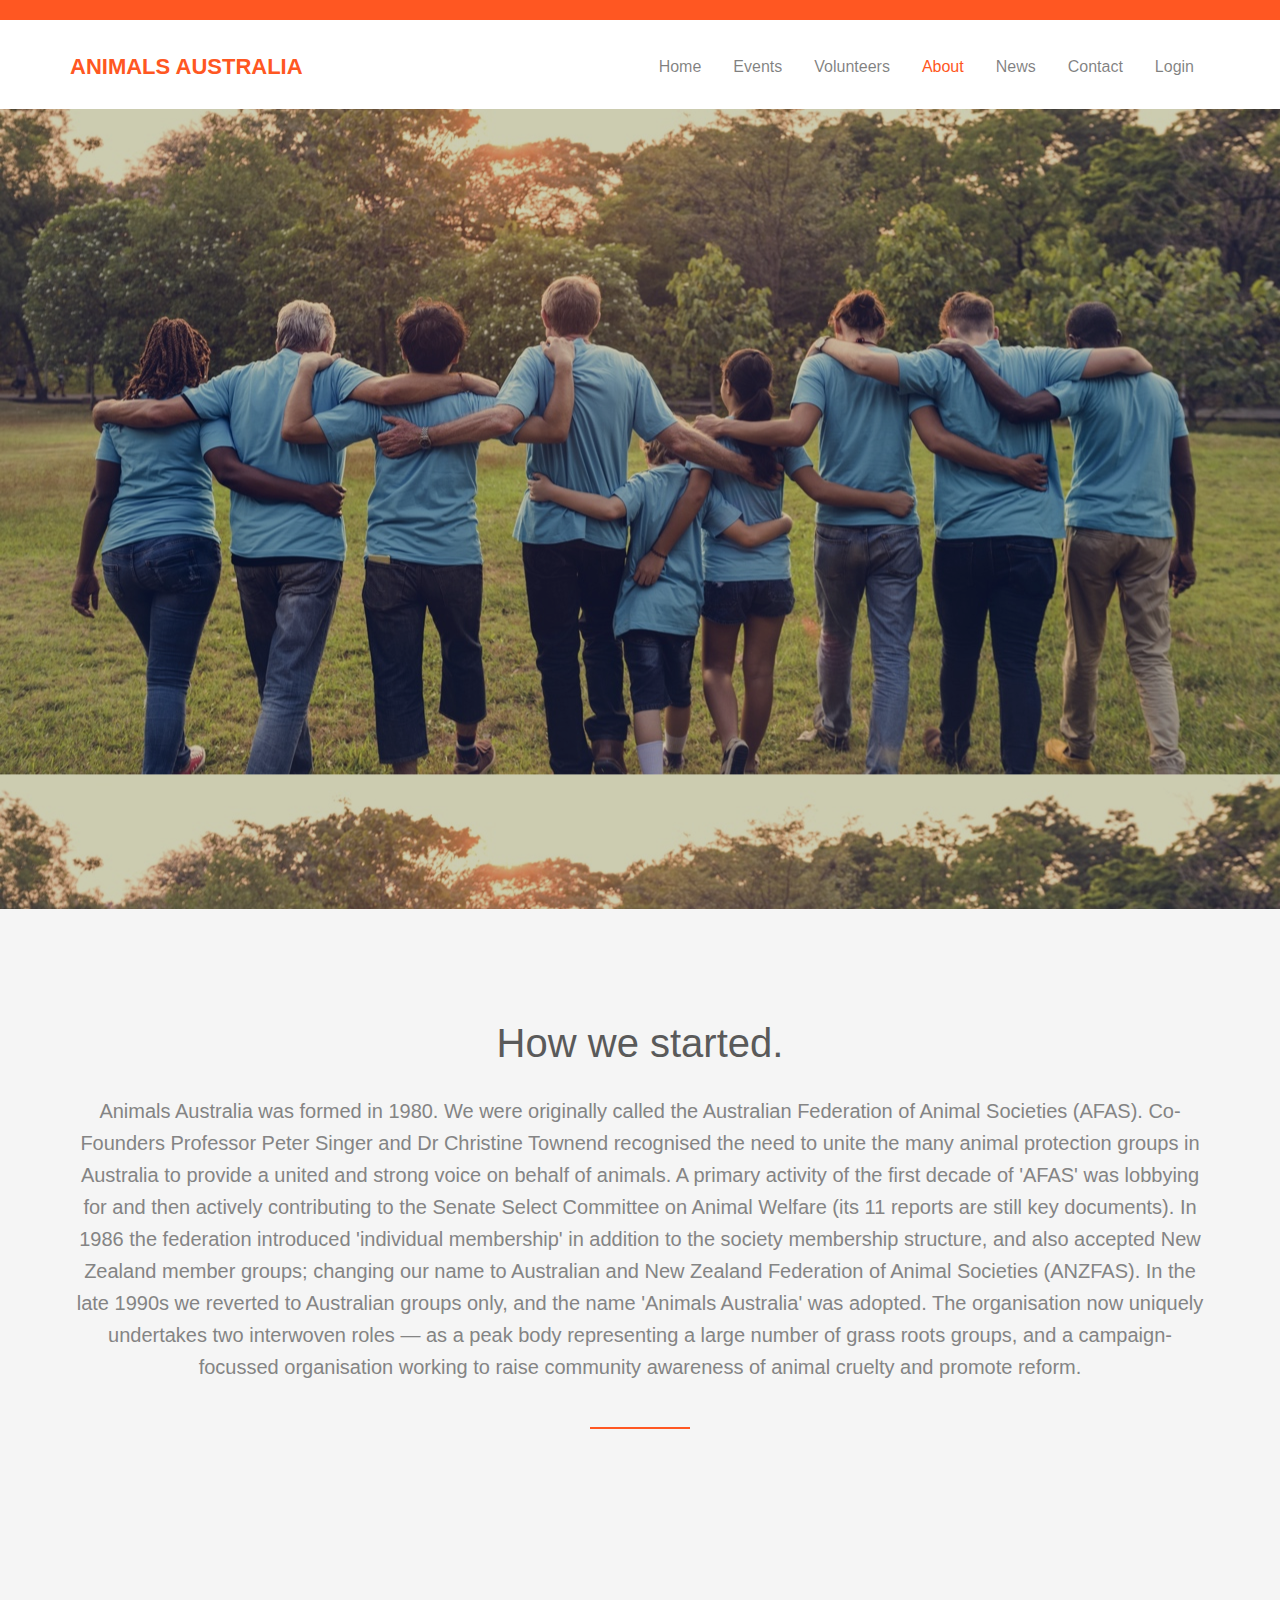
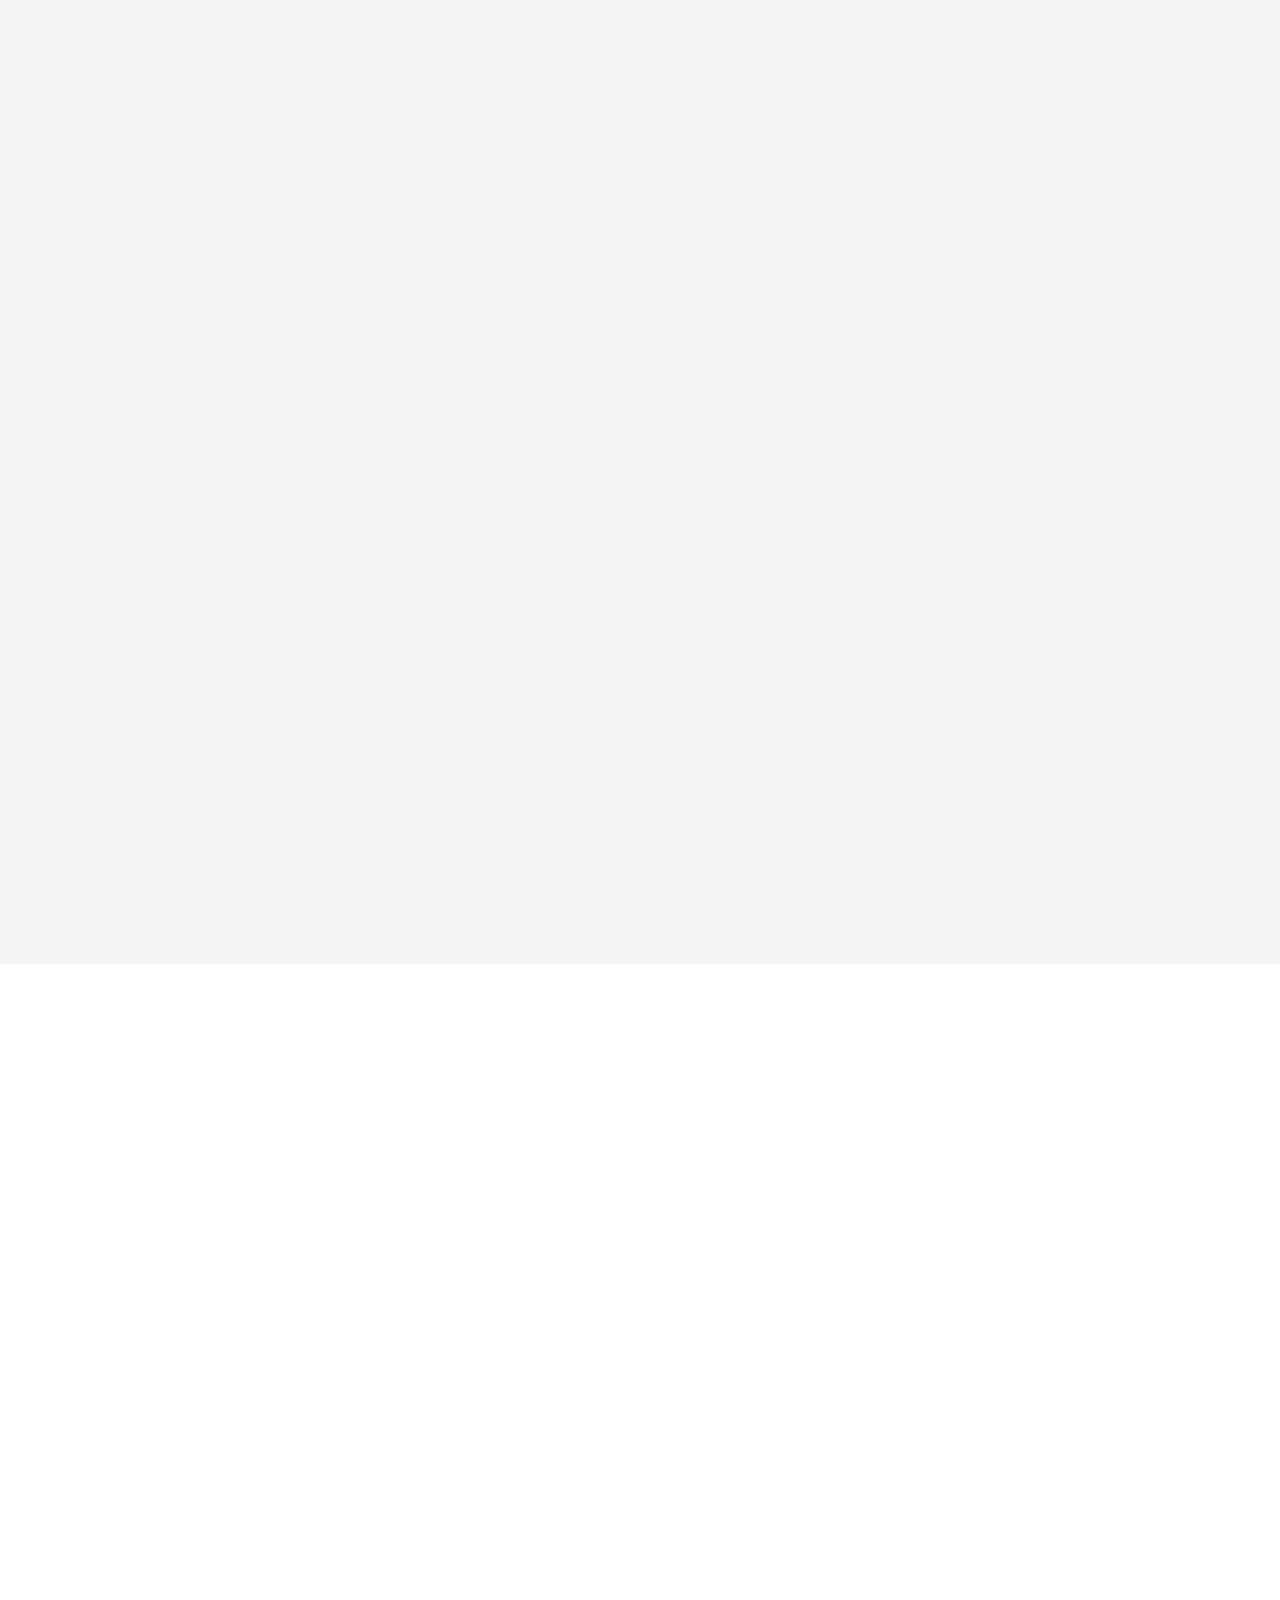
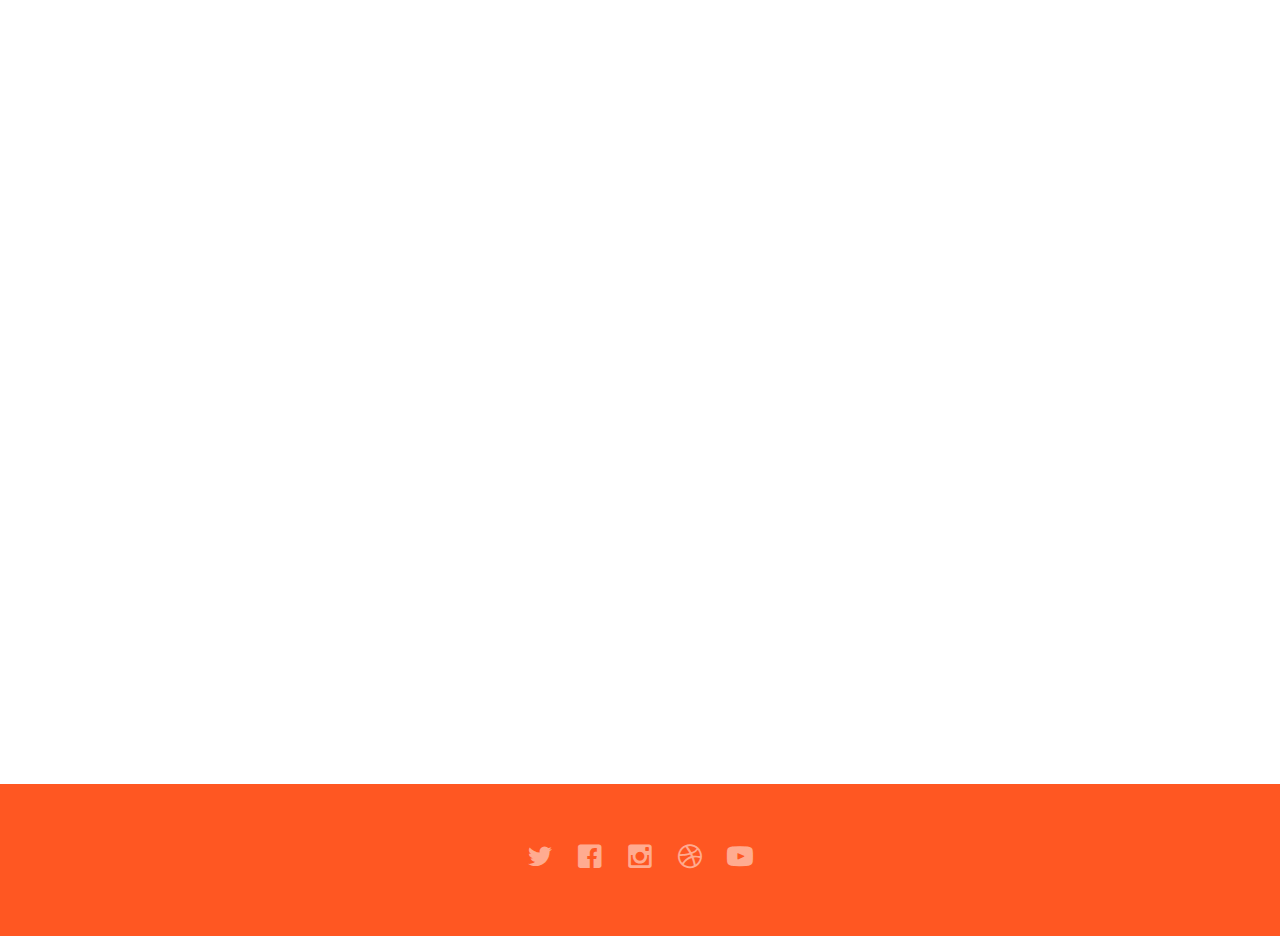
==== commit e24c3002: "Add files via upload" ====
--- a/about.html
+++ b/about.html
@@ -28,22 +28,22 @@
 
 	</head>
 	<body>
-		<div id="fh5co-wrapper">
-		<div id="fh5co-page">
+		<div id="main-wrapper">
+		<div id="main-page">
 		<div class="header-top">
 			<div class="container">
 				<div class="row">
 				</div>
 			</div>
 		</div>
-		<header id="fh5co-header-section" class="sticky-banner">
+		<header id="main-header-section" class="sticky-banner">
 			<div class="container">
 				<div class="nav-header">
-					<a href="#" class="js-fh5co-nav-toggle fh5co-nav-toggle dark"><i></i></a>
-					<h1 id="fh5co-logo"><a href="index.html">Animals Australia</a></h1>
-					<!-- START #fh5co-menu-wrap -->
-					<nav id="fh5co-menu-wrap" role="navigation">
-						<ul class="sf-menu" id="fh5co-primary-menu">
+					<a href="#" class="js-main-nav-toggle main-nav-toggle dark"><i></i></a>
+					<h1 id="main-logo"><a href="index.html">Animals Australia</a></h1>
+
+					<nav id="main-menu-wrap" role="navigation">
+						<ul class="sf-menu" id="main-primary-menu">
 							<li>
 								<a href="index.html">Home</a>
 							</li>
@@ -65,9 +65,9 @@
 
 
 
-		<div class="fh5co-hero">
-			<div class="fh5co-overlay"></div>
-			<div class="fh5co-cover text-center" data-stellar-background-ratio="0.5" style="background-image: url(images/us.jpg);">
+		<div class="main-hero">
+			<div class="main-overlay"></div>
+			<div class="main-cover text-center" data-stellar-background-ratio="0.5" style="background-image: url(images/us.jpg);">
 				<div class="desc animate-box">
 					<h2>About <strong>US</strong></h2>
 
@@ -77,7 +77,7 @@
 
 		</div>
 
-		<div id="fh5co-feature-product" class="fh5co-section-gray">
+		<div id="main-feature-product" class="main-section-gray">
 			<div class="container">
 				<div class="row">
 					<div class="col-md-12 text-center heading-section">
@@ -100,7 +100,7 @@
 		</div>
 
 
-		<div id="fh5co-portfolio">
+		<div id="main-portfolio">
 			<div class="container">
 
 				<div class="row">
@@ -113,7 +113,7 @@
 
 				<div class="row row-bottom-padded-md">
 					<div class="col-md-12">
-						<ul id="fh5co-portfolio-list">
+						<ul id="main-portfolio-list">
 
 							<li class="two-third animate-box" data-animate-effect="fadeIn" style="background-image: url(images/us_2.jpg); ">
 								<a href="#" class="color-3">
@@ -173,7 +173,7 @@
 				<div class="container">
 					<div class="row">
 						<div class="col-md-6 col-md-offset-3 text-center">
-							<p class="fh5co-social-icons">
+							<p class="main-social-icons">
 								<a href="#"><i class="icon-twitter2"></i></a>
 								<a href="#"><i class="icon-facebook2"></i></a>
 								<a href="#"><i class="icon-instagram"></i></a>
@@ -209,7 +209,7 @@
 	<!-- Stellar -->
 	<script src="js/jquery.stellar.min.js"></script>
 	<!-- Superfish -->
-	
+
 	<script src="js/superfish.js"></script>
 
 	<!-- Main JS -->
--- a/css/icomoon.css
+++ b/css/icomoon.css
@@ -10,7 +10,7 @@
 }
 
 [class^="icon-"], [class*=" icon-"] {
-    /* use !important to prevent issues with browser extensions that change fonts */
+
     font-family: 'icomoon' !important;
     speak: none;
     font-style: normal;
@@ -19,239 +19,23 @@
     text-transform: none;
     line-height: 1;
 
-    /* Better Font Rendering =========== */
+
     -webkit-font-smoothing: antialiased;
     -moz-osx-font-smoothing: grayscale;
 }
 
-.icon-mobile:before {
-    content: "\e000";
-}
-.icon-laptop:before {
-    content: "\e001";
-}
-.icon-desktop:before {
-    content: "\e002";
-}
-.icon-tablet:before {
-    content: "\e003";
-}
-.icon-phone:before {
-    content: "\e004";
-}
-.icon-document:before {
-    content: "\e005";
-}
-.icon-documents:before {
-    content: "\e006";
-}
-.icon-search:before {
-    content: "\e007";
-}
-.icon-clipboard:before {
-    content: "\e008";
-}
-.icon-newspaper:before {
-    content: "\e009";
-}
-.icon-notebook:before {
-    content: "\e00a";
-}
-.icon-book-open:before {
-    content: "\e00b";
-}
-.icon-browser:before {
-    content: "\e00c";
-}
-.icon-calendar:before {
-    content: "\e00d";
-}
-.icon-presentation:before {
-    content: "\e00e";
-}
-.icon-picture:before {
-    content: "\e00f";
-}
-.icon-pictures:before {
-    content: "\e010";
-}
-.icon-video:before {
-    content: "\e011";
-}
-.icon-camera:before {
-    content: "\e012";
-}
-.icon-printer:before {
-    content: "\e013";
-}
-.icon-toolbox:before {
-    content: "\e014";
-}
-.icon-briefcase:before {
-    content: "\e015";
-}
-.icon-wallet:before {
-    content: "\e016";
-}
-.icon-gift:before {
-    content: "\e017";
-}
-.icon-bargraph:before {
-    content: "\e018";
-}
-.icon-grid:before {
-    content: "\e019";
-}
-.icon-expand:before {
-    content: "\e01a";
-}
-.icon-focus:before {
-    content: "\e01b";
-}
-.icon-edit:before {
-    content: "\e01c";
-}
-.icon-adjustments:before {
-    content: "\e01d";
-}
-.icon-ribbon:before {
-    content: "\e01e";
-}
-.icon-hourglass:before {
-    content: "\e01f";
-}
-.icon-lock:before {
-    content: "\e020";
-}
-.icon-megaphone:before {
-    content: "\e021";
-}
-.icon-shield:before {
-    content: "\e022";
-}
-.icon-trophy:before {
-    content: "\e023";
-}
-.icon-flag:before {
-    content: "\e024";
-}
-.icon-map:before {
-    content: "\e025";
-}
-.icon-puzzle:before {
-    content: "\e026";
-}
-.icon-basket:before {
-    content: "\e027";
-}
-.icon-envelope:before {
-    content: "\e028";
-}
-.icon-streetsign:before {
-    content: "\e029";
-}
-.icon-telescope:before {
-    content: "\e02a";
-}
-.icon-gears:before {
-    content: "\e02b";
-}
-.icon-key:before {
-    content: "\e02c";
-}
-.icon-paperclip:before {
-    content: "\e02d";
-}
-.icon-attachment:before {
-    content: "\e02e";
-}
-.icon-pricetags:before {
-    content: "\e02f";
-}
-.icon-lightbulb:before {
-    content: "\e030";
-}
-.icon-layers:before {
-    content: "\e031";
-}
-.icon-pencil:before {
-    content: "\e032";
-}
-.icon-tools:before {
-    content: "\e033";
-}
-.icon-tools-2:before {
-    content: "\e034";
-}
-.icon-scissors:before {
-    content: "\e035";
-}
-.icon-paintbrush:before {
-    content: "\e036";
-}
-.icon-magnifying-glass:before {
-    content: "\e037";
-}
-.icon-circle-compass:before {
-    content: "\e038";
-}
-.icon-linegraph:before {
-    content: "\e039";
-}
-.icon-mic:before {
-    content: "\e03a";
-}
-.icon-strategy:before {
-    content: "\e03b";
-}
-.icon-beaker:before {
-    content: "\e03c";
-}
-.icon-caution:before {
-    content: "\e03d";
-}
-.icon-recycle:before {
-    content: "\e03e";
-}
-.icon-anchor:before {
-    content: "\e03f";
-}
-.icon-profile-male:before {
-    content: "\e040";
-}
-.icon-profile-female:before {
-    content: "\e041";
-}
-.icon-bike:before {
-    content: "\e042";
-}
-.icon-wine:before {
-    content: "\e043";
-}
-.icon-hotairballoon:before {
-    content: "\e044";
-}
+
+
+
+
 .icon-globe:before {
     content: "\e045";
 }
-.icon-genius:before {
-    content: "\e046";
-}
+
 .icon-map-pin:before {
     content: "\e047";
 }
-.icon-dial:before {
-    content: "\e048";
-}
-.icon-chat:before {
-    content: "\e049";
-}
-.icon-heart:before {
-    content: "\e04a";
-}
-.icon-cloud:before {
-    content: "\e04b";
-}
+
 .icon-upload:before {
     content: "\e04c";
 }
@@ -1104,24 +888,7 @@
 .icon-leaf:before {
     content: "\e9c8";
 }
-.icon-level-down:before {
-    content: "\e9c9";
-}
-.icon-level-up:before {
-    content: "\e9ca";
-}
-.icon-lifebuoy:before {
-    content: "\e9cb";
-}
-.icon-light-bulb:before {
-    content: "\e9cc";
-}
-.icon-light-down:before {
-    content: "\e9cd";
-}
-.icon-light-up:before {
-    content: "\e9ce";
-}
+
 .icon-line-graph:before {
     content: "\e9cf";
 }
@@ -1380,60 +1147,7 @@
 .icon-tablet2:before {
     content: "\ea24";
 }
-.icon-tag:before {
-    content: "\ea25";
-}
-.icon-text-document-inverted:before {
-    content: "\ea26";
-}
-.icon-text-document:before {
-    content: "\ea27";
-}
-.icon-text:before {
-    content: "\ea28";
-}
-.icon-thermometer:before {
-    content: "\ea29";
-}
-.icon-thumbs-down:before {
-    content: "\ea2a";
-}
-.icon-thumbs-up:before {
-    content: "\ea2b";
-}
-.icon-thunder-cloud:before {
-    content: "\ea2c";
-}
-.icon-ticket:before {
-    content: "\ea2d";
-}
-.icon-time-slot:before {
-    content: "\ea2e";
-}
-.icon-tools2:before {
-    content: "\ea2f";
-}
-.icon-traffic-cone:before {
-    content: "\ea30";
-}
-.icon-tree:before {
-    content: "\ea31";
-}
-.icon-trophy3:before {
-    content: "\ea32";
-}
-.icon-tv:before {
-    content: "\ea33";
-}
-.icon-typing:before {
-    content: "\ea34";
-}
-.icon-unread:before {
-    content: "\ea35";
-}
-.icon-untag:before {
-    content: "\ea36";
-}
+
 .icon-user:before {
     content: "\ea37";
 }
@@ -1464,21 +1178,8 @@
 .icon-500px:before {
     content: "\ea40";
 }
-.icon-basecamp:before {
-    content: "\ea41";
-}
-.icon-behance:before {
-    content: "\ea42";
-}
-.icon-creative-cloud:before {
-    content: "\ea43";
-}
-.icon-dropbox:before {
-    content: "\ea44";
-}
-.icon-evernote:before {
-    content: "\ea45";
-}
+
+
 .icon-flattr:before {
     content: "\ea46";
 }
@@ -1908,24 +1609,7 @@
 .icon-stopwatch2:before {
     content: "\eb10";
 }
-.icon-calendar4:before {
-    content: "\eb11";
-}
-.icon-printer3:before {
-    content: "\eb12";
-}
-.icon-keyboard2:before {
-    content: "\eb13";
-}
-.icon-display:before {
-    content: "\eb14";
-}
-.icon-laptop3:before {
-    content: "\eb15";
-}
-.icon-mobile3:before {
-    content: "\eb16";
-}
+
 .icon-mobile22:before {
     content: "\eb17";
 }
@@ -2880,256 +2564,10 @@
 .icon-twitter3:before {
     content: "\ec53";
 }
-.icon-vine2:before {
-    content: "\ec54";
-}
-.icon-vk2:before {
-    content: "\ec55";
-}
-.icon-renren2:before {
-    content: "\ec56";
-}
-.icon-sina-weibo2:before {
-    content: "\ec57";
-}
-.icon-rss3:before {
-    content: "\ec58";
-}
-.icon-rss22:before {
-    content: "\ec59";
-}
+
 .icon-youtube2:before {
     content: "\ec5a";
 }
 .icon-youtube22:before {
     content: "\ec5b";
 }
-.icon-twitch:before {
-    content: "\ec5c";
-}
-.icon-vimeo2:before {
-    content: "\ec5d";
-}
-.icon-vimeo22:before {
-    content: "\ec5e";
-}
-.icon-lanyrd:before {
-    content: "\ec5f";
-}
-.icon-flickr2:before {
-    content: "\ec60";
-}
-.icon-flickr22:before {
-    content: "\ec61";
-}
-.icon-flickr3:before {
-    content: "\ec62";
-}
-.icon-flickr4:before {
-    content: "\ec63";
-}
-.icon-dribbble3:before {
-    content: "\ec64";
-}
-.icon-behance2:before {
-    content: "\ec65";
-}
-.icon-behance22:before {
-    content: "\ec66";
-}
-.icon-deviantart:before {
-    content: "\ec67";
-}
-.icon-500px2:before {
-    content: "\ec68";
-}
-.icon-steam:before {
-    content: "\ec69";
-}
-.icon-steam2:before {
-    content: "\ec6a";
-}
-.icon-dropbox2:before {
-    content: "\ec6b";
-}
-.icon-onedrive2:before {
-    content: "\ec6c";
-}
-.icon-github2:before {
-    content: "\ec6d";
-}
-.icon-npm:before {
-    content: "\ec6e";
-}
-.icon-basecamp2:before {
-    content: "\ec6f";
-}
-.icon-trello:before {
-    content: "\ec70";
-}
-.icon-wordpress:before {
-    content: "\ec71";
-}
-.icon-joomla:before {
-    content: "\ec72";
-}
-.icon-ello:before {
-    content: "\ec73";
-}
-.icon-blogger:before {
-    content: "\ec74";
-}
-.icon-blogger2:before {
-    content: "\ec75";
-}
-.icon-tumblr3:before {
-    content: "\ec76";
-}
-.icon-tumblr22:before {
-    content: "\ec77";
-}
-.icon-yahoo:before {
-    content: "\ec78";
-}
-.icon-yahoo2:before {
-    content: "\ec79";
-}
-.icon-tux:before {
-    content: "\ec7a";
-}
-.icon-appleinc:before {
-    content: "\ec7b";
-}
-.icon-finder:before {
-    content: "\ec7c";
-}
-.icon-android:before {
-    content: "\ec7d";
-}
-.icon-windows2:before {
-    content: "\ec7e";
-}
-.icon-windows8:before {
-    content: "\ec7f";
-}
-.icon-soundcloud2:before {
-    content: "\ec80";
-}
-.icon-soundcloud22:before {
-    content: "\ec81";
-}
-.icon-skype2:before {
-    content: "\ec82";
-}
-.icon-reddit:before {
-    content: "\ec83";
-}
-.icon-hackernews:before {
-    content: "\ec84";
-}
-.icon-wikipedia:before {
-    content: "\ec85";
-}
-.icon-linkedin3:before {
-    content: "\ec86";
-}
-.icon-linkedin22:before {
-    content: "\ec87";
-}
-.icon-lastfm2:before {
-    content: "\ec88";
-}
-.icon-lastfm22:before {
-    content: "\ec89";
-}
-.icon-delicious:before {
-    content: "\ec8a";
-}
-.icon-stumbleupon2:before {
-    content: "\ec8b";
-}
-.icon-stumbleupon22:before {
-    content: "\ec8c";
-}
-.icon-stackoverflow:before {
-    content: "\ec8d";
-}
-.icon-pinterest2:before {
-    content: "\ec8e";
-}
-.icon-pinterest22:before {
-    content: "\ec8f";
-}
-.icon-xing2:before {
-    content: "\ec90";
-}
-.icon-xing22:before {
-    content: "\ec91";
-}
-.icon-flattr2:before {
-    content: "\ec92";
-}
-.icon-foursquare2:before {
-    content: "\ec93";
-}
-.icon-yelp2:before {
-    content: "\ec94";
-}
-.icon-paypal2:before {
-    content: "\ec95";
-}
-.icon-chrome:before {
-    content: "\ec96";
-}
-.icon-firefox:before {
-    content: "\ec97";
-}
-.icon-IE:before {
-    content: "\ec98";
-}
-.icon-edge:before {
-    content: "\ec99";
-}
-.icon-safari:before {
-    content: "\ec9a";
-}
-.icon-opera:before {
-    content: "\ec9b";
-}
-.icon-file-pdf:before {
-    content: "\ec9c";
-}
-.icon-file-openoffice:before {
-    content: "\ec9d";
-}
-.icon-file-word:before {
-    content: "\ec9e";
-}
-.icon-file-excel:before {
-    content: "\ec9f";
-}
-.icon-libreoffice:before {
-    content: "\eca0";
-}
-.icon-html-five:before {
-    content: "\eca1";
-}
-.icon-html-five2:before {
-    content: "\eca2";
-}
-.icon-css3:before {
-    content: "\eca3";
-}
-.icon-git:before {
-    content: "\eca4";
-}
-.icon-codepen:before {
-    content: "\eca5";
-}
-.icon-svg:before {
-    content: "\eca6";
-}
-.icon-IcoMoon:before {
-    content: "\eca7";
-}
-
--- a/css/superfish.css
+++ b/css/superfish.css
@@ -12,7 +12,7 @@
 	display: none;
 	top: 100%;
 	right: 0;
-	
+
 	z-index: 99;
 }
 .sf-menu > li {
@@ -33,31 +33,31 @@
 }
 
 
-/*** DEMO SKIN ***/
+
 .sf-menu {
 	float: left;
 	margin-bottom: 1em;
 }
 .sf-menu ul {
 	box-shadow: 2px 2px 6px rgba(0,0,0,.2);
-	min-width: 12em; /* allow long menu items to determine submenu width */
-	*width: 12em; /* no auto sub width for IE7, see white-space comment below */
+	min-width: 12em;
+	*width: 12em;
 }
 .sf-menu a {
 	border-left: 1px solid #fff;
-	border-top: 1px solid #dFeEFF; /* fallback colour must use full shorthand */
+	border-top: 1px solid #dFeEFF;
 	border-top: 1px solid rgba(255,255,255,.5);
 	padding: .75em 1em;
 	text-decoration: none;
-	zoom: 1; /* IE7 */
+	zoom: 1;
 }
 .sf-menu a {
 	color: #13a;
 }
 .sf-menu li {
 	background: #BDD2FF;
-	white-space: nowrap; /* no need for Supersubs plugin */
-	*white-space: normal; /* ...unless you support IE7 (let it wrap) */
+	white-space: nowrap;
+	*white-space: normal;
 	-webkit-transition: background .2s;
 	transition: background .2s;
 }
@@ -70,15 +70,15 @@
 .sf-menu li:hover,
 .sf-menu li.sfHover {
 	background: #CFDEFF;
-	/* only transition out, not in */
+
 	-webkit-transition: none;
 	transition: none;
 }
 
-/*** arrows (for all except IE7) **/
+
 .sf-arrows .sf-with-ul {
 	padding-right: 2.5em;
-	*padding-right: 1em; /* no CSS arrows for IE7 (lack pseudo-elements) */
+	*padding-right: 1em;
 }
 /* styling for both css and generated arrows */
 .sf-arrows .sf-with-ul:after {
@@ -89,22 +89,22 @@
 	margin-top: -3px;
 	height: 0;
 	width: 0;
-	/* order of following 3 rules important for fallbacks to work */
+
 	border: 5px solid transparent;
-	border-top-color: #dFeEFF; /* edit this to suit design (no rgba in IE8) */
+	border-top-color: #dFeEFF;
 	border-top-color: rgba(255,255,255,.5);
 }
 .sf-arrows > li > .sf-with-ul:focus:after,
 .sf-arrows > li:hover > .sf-with-ul:after,
 .sf-arrows > .sfHover > .sf-with-ul:after {
-	border-top-color: white; /* IE8 fallback colour */
+	border-top-color: white;
 }
-/* styling for right-facing arrows */
+
 .sf-arrows ul .sf-with-ul:after {
 	margin-top: -5px;
-	/*margin-right: -3px;*/
+
 	border-color: transparent;
-	border-left-color: #dFeEFF; /* edit this to suit design (no rgba in IE8) */
+	border-left-color: #dFeEFF; 
 	border-left-color: rgba(255,255,255,.5);
 }
 .sf-arrows ul li > .sf-with-ul:focus:after,
--- a/css/style.css
+++ b/css/style.css
@@ -5,12 +5,7 @@
   font-weight: normal;
   font-style: normal;
 }
-/* =======================================================
-*
-* 	Template Style 
-*	Edit this section
-*
-* ======================================================= */
+
 body {
   font-family: "Open Sans", Arial, sans-serif;
   line-height: 1.6;
@@ -20,7 +15,7 @@
   font-weight: 300;
   overflow-x: hidden;
 }
-body.fh5co-offcanvas {
+body.main-offcanvas {
   overflow: hidden;
 }
 
@@ -68,7 +63,7 @@
   background: #ff5722;
 }
 
-#fh5co-header {
+#main-header {
   position: relative;
   margin-bottom: 0;
   z-index: 9999999;
@@ -88,23 +83,17 @@
   padding: 10px 0;
   background: #ff5722;
 }
-.header-top .fh5co-link a {
-  margin-left: 10px;
-  font-size: 13px;
-  color: rgba(255, 255, 255, 0.7);
-}
-.header-top .fh5co-link a:first-child {
+
+.header-top  a:first-child {
   margin-left: 0;
 }
-.header-top .fh5co-link a:hover {
-  color: white !important;
-}
-@media screen and (max-width: 768px) {
-  .header-top .fh5co-link {
+
+@media screen and (max-width: 768px) {
+  .header-top {
     text-align: center;
   }
 }
-.header-top .fh5co-social a {
+.header-top  a {
   color: rgba(255, 255, 255, 0.7);
   font-size: 14px;
   margin-right: 15px;
@@ -113,14 +102,14 @@
   -o-transition: 0.5s, ease-in-out;
   transition: 0.5s, ease-in-out;
 }
-.header-top .fh5co-social a:last-child {
+.header-top  a:last-child {
   margin-right: 0;
 }
-.header-top .fh5co-social a:hover, .header-top .fh5co-social a:focus, .header-top .fh5co-social a:active {
+.header-top  a:hover, .header-top  a:focus, .header-top  a:active {
   text-decoration: none;
   color: white !important;
 }
-.header-top .fh5co-social a:hover i, .header-top .fh5co-social a:focus i, .header-top .fh5co-social a:active i {
+.header-top a:hover i, .header-top  a:focus i, .header-top  a:active i {
   -webkit-transform: scale(1.2);
   -moz-transform: scale(1.2);
   -ms-transform: scale(1.2);
@@ -128,28 +117,28 @@
   transform: scale(1.2);
 }
 @media screen and (max-width: 768px) {
-  .header-top .fh5co-social {
+  .header-top  {
     text-align: center !important;
   }
 }
 
-.fh5co-cover,
-.fh5co-hero {
+.main-cover,
+.main-hero {
   position: relative;
   height: 800px;
 }
 @media screen and (max-width: 768px) {
-  .fh5co-cover,
-  .fh5co-hero {
+  .main-cover,
+  .main-hero {
     height: 700px;
   }
 }
-.fh5co-cover.fh5co-hero-2,
-.fh5co-hero.fh5co-hero-2 {
+.main-cover.main-hero-2,
+.main-hero.main-hero-2 {
   height: 600px;
 }
-.fh5co-cover.fh5co-hero-2 .fh5co-overlay,
-.fh5co-hero.fh5co-hero-2 .fh5co-overlay {
+.main-cover.main-hero-2 .main-overlay,
+.main-hero.main-hero-2 .main-overlay {
   position: absolute !important;
   width: 100%;
   top: 0;
@@ -160,7 +149,7 @@
   background: rgba(0, 0, 0, 0.2);
 }
 
-.fh5co-overlay {
+.main-overlay {
   position: absolute !important;
   width: 100%;
   top: 0;
@@ -172,30 +161,30 @@
   background: rgba(0, 0, 0, 0.2);
 }
 
-.fh5co-cover {
+.margin-cover {
   background-size: cover;
   position: relative;
 }
 @media screen and (max-width: 768px) {
-  .fh5co-cover {
+  .main-cover {
     heifght: inherit;
     padding: 3em 0;
   }
 }
-.fh5co-cover .btn {
+.main-cover .btn {
   padding: 1em 2em;
   opacity: .9;
 }
-.fh5co-cover.fh5co-cover_2 {
+.main-cover.main-cover_2 {
   height: 600px;
 }
 @media screen and (max-width: 768px) {
-  .fh5co-cover.fh5co-cover_2 {
+  .main-cover.main-cover_2 {
     heifght: inherit;
     padding: 3em 0;
   }
 }
-.fh5co-cover .desc {
+.main-cover .desc {
   top: 50%;
   position: absolute;
   width: 100%;
@@ -204,43 +193,43 @@
   color: #fff;
 }
 @media screen and (max-width: 768px) {
-  .fh5co-cover .desc {
+  .main-cover .desc {
     padding-left: 15px;
     padding-right: 15px;
   }
 }
-.fh5co-cover .desc h2 {
+.main-cover .desc h2 {
   color: #fff;
   text-transform: uppercase;
   font-size: 60px;
   margin-bottom: 10px;
   font-weight: 300 !important;
 }
-.fh5co-cover .desc h2 strong {
+.main-cover .desc h2 strong {
   font-weight: 700;
 }
 @media screen and (max-width: 768px) {
-  .fh5co-cover .desc h2 {
+  .main-cover .desc h2 {
     font-size: 40px;
   }
 }
-.fh5co-cover .desc span {
+.main-cover .desc span {
   display: block;
   margin-bottom: 30px;
   font-size: 28px;
   letter-spacing: 1px;
 }
-.fh5co-cover .desc span a {
+.main-cover .desc span a {
   color: #fff;
 }
-.fh5co-cover .desc span a:hover, .fh5co-cover .desc span a:focus {
+.main-cover .desc span a:hover, .main-cover .desc span a:focus {
   color: #fff !important;
 }
-.fh5co-cover .desc span a:hover.btn, .fh5co-cover .desc span a:focus.btn {
+.main-cover .desc span a:hover.btn, .main-cover .desc span a:focus.btn {
   border: 2px solid #fff !important;
   background: transparent !important;
 }
-.fh5co-cover .desc span a.fh5co-site-name {
+.main-cover .desc span a.main-site-name {
   padding-bottom: 2px;
   border-bottom: 1px solid rgba(255, 255, 255, 0.7);
 }
@@ -350,7 +339,7 @@
   border-left-color: #ccc;
 }
 
-#fh5co-header-section {
+#main-header-section {
   padding: 0;
   position: relative;
   left: 0;
@@ -365,7 +354,7 @@
   width: 100%;
 }
 
-#fh5co-logo {
+#main-logo {
   position: relative;
   z-index: 2;
   font-size: 22px;
@@ -374,38 +363,38 @@
   font-weight: 700;
   float: left;
 }
-#fh5co-logo span {
+#main-logo span {
   font-weight: 700;
 }
 @media screen and (max-width: 768px) {
-  #fh5co-logo {
+  #main-logo {
     width: 100%;
     float: none;
     text-align: center;
   }
 }
-#fh5co-logo a {
+#main-logo a {
   color: #ff5722;
 }
-#fh5co-logo a:hover, #fh5co-logo a:focus {
+#main-logo a:hover, #main-logo a:focus {
   color: #ff5722 !important;
 }
 
-#fh5co-menu-wrap {
+#main-menu-wrap {
   position: relative;
   z-index: 2;
   display: block;
   float: right;
   margin-top: 15px;
 }
-#fh5co-menu-wrap .sf-menu a {
+#main-menu-wrap .sf-menu a {
   padding: 1em .75em;
 }
 
-#fh5co-primary-menu > li > ul li.active > a {
+#main-primary-menu > li > ul li.active > a {
   color: #ff5722 !important;
 }
-#fh5co-primary-menu > li > .sf-with-ul:after {
+#main-primary-menu > li > .sf-with-ul:after {
   border: none !important;
   font-family: 'icomoon';
   speak: none;
@@ -414,7 +403,6 @@
   font-variant: normal;
   text-transform: none;
   line-height: 1;
-  /* Better Font Rendering =========== */
   -webkit-font-smoothing: antialiased;
   -moz-osx-font-smoothing: grayscale;
   position: absolute;
@@ -426,10 +414,10 @@
   content: "\e922";
   color: rgba(0, 0, 0, 0.5);
 }
-#fh5co-primary-menu > li > ul li {
-  position: relative;
-}
-#fh5co-primary-menu > li > ul li > .sf-with-ul:after {
+#main-primary-menu > li > ul li {
+  position: relative;
+}
+#main-primary-menu > li > ul li > .sf-with-ul:after {
   border: none !important;
   font-family: 'icomoon';
   speak: none;
@@ -438,7 +426,6 @@
   font-variant: normal;
   text-transform: none;
   line-height: 1;
-  /* Better Font Rendering =========== */
   -webkit-font-smoothing: antialiased;
   -moz-osx-font-smoothing: grayscale;
   position: absolute;
@@ -450,7 +437,7 @@
   color: rgba(0, 0, 0, 0.5);
 }
 
-#fh5co-primary-menu .fh5co-sub-menu {
+#main-primary-menu .main-sub-menu {
   padding: 10px 7px 10px;
   background: #fff;
   left: 0;
@@ -464,11 +451,11 @@
   -o-box-shadow: 0 5px 15px rgba(0, 0, 0, 0.15);
   box-shadow: 0 5px 15px rgba(0, 0, 0, 0.15);
 }
-#fh5co-primary-menu .fh5co-sub-menu > li > .fh5co-sub-menu {
+#main-primary-menu .main-sub-menu > li > .main-sub-menu {
   left: 100%;
 }
 
-#fh5co-primary-menu .fh5co-sub-menu:before {
+#main-primary-menu .main-sub-menu:before {
   position: absolute;
   top: -9px;
   left: 20px;
@@ -477,7 +464,7 @@
   content: '';
 }
 
-#fh5co-primary-menu .fh5co-sub-menu:after {
+#main-primary-menu .main-sub-menu:after {
   position: absolute;
   top: -8px;
   left: 21px;
@@ -490,12 +477,12 @@
   content: '';
 }
 
-#fh5co-primary-menu .fh5co-sub-menu .fh5co-sub-menu:before {
+#main-primary-menu .main-sub-menu .main-sub-menu:before {
   top: 6px;
   left: 100%;
 }
 
-#fh5co-primary-menu .fh5co-sub-menu .fh5co-sub-menu:after {
+#main-primary-menu .main-sub-menu .main-sub-menu:after {
   top: 7px;
   right: 100%;
   border: none !important;
@@ -513,7 +500,7 @@
   display: none;
 }
 
-#fh5co-primary-menu .fh5co-sub-menu a {
+#main-primary-menu .main-sub-menu a {
   letter-spacing: 0;
   padding: 0 15px;
   font-size: 18px;
@@ -522,30 +509,27 @@
   text-transform: none;
   background: none;
 }
-#fh5co-primary-menu .fh5co-sub-menu a:hover {
+#main-primary-menu .main-sub-menu a:hover {
   color: #ff5722 !important;
 }
 
-#fh5co-work-section,
-#fh5co-services-section,
-#fh5co-content-section,
-#fh5co-work-section_2,
-#fh5co-blog-section,
-#fh5co-features {
+
+#main-content-section,
+
+#main-blog-section,
+#main-features {
   padding: 7em 0;
 }
 @media screen and (max-width: 768px) {
-  #fh5co-work-section,
-  #fh5co-services-section,
-  #fh5co-content-section,
-  #fh5co-work-section_2,
-  #fh5co-blog-section,
-  #fh5co-features {
+
+  #main-content-section,
+  #main-blog-section,
+  #main-features {
     padding: 4em 0;
   }
 }
 
-.fh5co-section-gray {
+.main-section-gray {
   background: rgba(0, 0, 0, 0.04);
 }
 
@@ -682,17 +666,17 @@
   line-height: 1.8;
 }
 
-#fh5co-portfolio {
+#main-portfolio {
   padding: 7em 0;
   min-height: 500px;
 }
 @media screen and (max-width: 768px) {
-  #fh5co-portfolio {
+  #main-portfolio {
     padding: 3em 0;
   }
 }
 
-#fh5co-portfolio-list {
+#main-portfolio-list {
   flex-wrap: wrap;
   -webkit-flex-wrap: wrap;
   -moz-flex-wrap: wrap;
@@ -707,7 +691,7 @@
   margin: 0;
   width: 100%;
 }
-#fh5co-portfolio-list li {
+#main-portfolio-list li {
   display: block;
   padding: 0;
   margin: 0 0 10px 1%;
@@ -721,18 +705,18 @@
   position: relative;
 }
 @media screen and (max-width: 480px) {
-  #fh5co-portfolio-list li {
+  #main-portfolio-list li {
     margin-left: 0;
   }
 }
-#fh5co-portfolio-list li a {
+#main-portfolio-list li a {
   min-height: 400px;
   padding: 2em;
   position: relative;
   width: 100%;
   display: block;
 }
-#fh5co-portfolio-list li a:before {
+#main-portfolio-list li a:before {
   position: absolute;
   top: 0;
   left: 0;
@@ -745,10 +729,10 @@
   transition: 0.5s;
   background: transparent;
 }
-#fh5co-portfolio-list li a:hover:before {
+#main-portfolio-list li a:hover:before {
   background: rgba(0, 0, 0, 0.5);
 }
-#fh5co-portfolio-list li a .case-studies-summary {
+#main-portfolio-list li a .case-studies-summary {
   width: auto;
   bottom: 2em;
   left: 2em;
@@ -757,202 +741,158 @@
   z-index: 100;
 }
 @media screen and (max-width: 768px) {
-  #fh5co-portfolio-list li a .case-studies-summary {
+  #main-portfolio-list li a .case-studies-summary {
     bottom: 1em;
     left: 1em;
     right: 1em;
   }
 }
-#fh5co-portfolio-list li a .case-studies-summary span {
+#main-portfolio-list li a .case-studies-summary span {
   text-transform: uppercase;
   letter-spacing: 2px;
   font-size: 13px;
   color: rgba(255, 255, 255, 0.7);
 }
-#fh5co-portfolio-list li a .case-studies-summary h2 {
+#main-portfolio-list li a .case-studies-summary h2 {
   color: #fff;
   margin-bottom: 0;
 }
 @media screen and (max-width: 768px) {
-  #fh5co-portfolio-list li a .case-studies-summary h2 {
+  #main-portfolio-list li a .case-studies-summary h2 {
     font-size: 20px;
   }
 }
-#fh5co-portfolio-list li.two-third {
+#main-portfolio-list li.two-third {
   width: 65.6%;
 }
 @media screen and (max-width: 768px) {
-  #fh5co-portfolio-list li.two-third {
+  #main-portfolio-list li.two-third {
     width: 49%;
   }
 }
 @media screen and (max-width: 480px) {
-  #fh5co-portfolio-list li.two-third {
+  #main-portfolio-list li.two-third {
     width: 100%;
   }
 }
-#fh5co-portfolio-list li.one-third {
+#main-portfolio-list li.one-third {
   width: 32.3%;
 }
 @media screen and (max-width: 768px) {
-  #fh5co-portfolio-list li.one-third {
+  #main-portfolio-list li.one-third {
     width: 49%;
   }
 }
 @media screen and (max-width: 480px) {
-  #fh5co-portfolio-list li.one-third {
+  #main-portfolio-list li.one-third {
     width: 100%;
   }
 }
-#fh5co-portfolio-list li.one-half {
+#main-portfolio-list li.one-half {
   width: 49%;
 }
 @media screen and (max-width: 480px) {
-  #fh5co-portfolio-list li.one-half {
+  #main-portfolio-list li.one-half {
     width: 100%;
   }
 }
 
-#fh5co-features {
+#main-features {
   padding: 4em 0;
 }
-#fh5co-features .feature-left {
+#main-features .feature-left {
   margin-bottom: 0;
 }
 @media screen and (max-width: 992px) {
-  #fh5co-features .feature-left {
+  #main-features .feature-left {
     margin-bottom: 30px;
   }
 }
-#fh5co-features .feature-left .icon i {
+#main-features .feature-left .icon i {
   color: #d9d9d9 !important;
 }
-#fh5co-features .feature-left .icon {
+#main-features .feature-left .icon {
   float: left;
   text-align: center;
   width: 15%;
 }
 @media screen and (max-width: 992px) {
-  #fh5co-features .feature-left .icon {
+  #main-features .feature-left .icon {
     width: 10%;
   }
 }
 @media screen and (max-width: 768px) {
-  #fh5co-features .feature-left .icon {
+  #main-features .feature-left .icon {
     width: 15%;
   }
 }
-#fh5co-features .feature-left .feature-copy {
+#main-features .feature-left .feature-copy {
   float: right;
   width: 80%;
 }
 @media screen and (max-width: 992px) {
-  #fh5co-features .feature-left .feature-copy {
+  #main-features .feature-left .feature-copy {
     width: 90%;
   }
 }
 @media screen and (max-width: 768px) {
-  #fh5co-features .feature-left .feature-copy {
+  #main-features .feature-left .feature-copy {
     width: 85%;
   }
 }
 @media screen and (max-width: 480px) {
-  #fh5co-features .feature-left .feature-copy {
+  #main-features .feature-left .feature-copy {
     width: 80%;
   }
 }
-#fh5co-features .feature-left h3 {
+#main-features .feature-left h3 {
   text-transform: uppercase;
   font-size: 14px;
   font-weight: 700;
 }
-#fh5co-features .feature-left p {
+#main-features .feature-left p {
   font-size: 15px;
 }
-#fh5co-features .feature-left p:last-child {
+#main-features .feature-left p:last-child {
   margin-bottom: 0;
 }
 
-#fh5co-feature-product {
+#main-feature-product {
   padding: 7em 0;
 }
 
-#fh5co-services, #fh5co-about, #fh5co-contact {
+#main-services, #main-about, #main-contact {
   padding: 7em 0;
 }
 @media screen and (max-width: 768px) {
-  #fh5co-services, #fh5co-about, #fh5co-contact {
+  #main-services, #main-about, #main-contact {
     padding: 4em 0;
   }
 }
 
-#fh5co-services .fh5co-number {
-  font-size: 30px;
-  color: #ff5722;
-  position: relative;
-  padding-top: 10px;
-  font-style: italic;
-  display: -moz-inline-stack;
-  display: inline-block;
-  zoom: 1;
-  *display: inline;
-}
-#fh5co-services .fh5co-number:before {
-  position: absolute;
-  content: "";
-  width: 100%;
-  height: 3px;
-  top: 0;
-  left: 0;
-  background: #ff5722;
-}
-#fh5co-services .fh5co-icon {
-  margin-bottom: 30px;
-  margin-top: 50px;
-  position: relative;
-  display: -moz-inline-stack;
-  display: inline-block;
-  zoom: 1;
-  *display: inline;
-}
-@media screen and (max-width: 768px) {
-  #fh5co-services .fh5co-icon {
-    margin-top: 0px;
-    float: none;
-  }
-}
-#fh5co-services .fh5co-icon i {
-  font-size: 200px;
-  color: #ff5722;
-}
-@media screen and (max-width: 768px) {
-  #fh5co-services .fh5co-icon i {
-    font-size: 100px;
-  }
-}
-
-#fh5co-contact .contact-info {
+
+#main-contact .contact-info {
   margin: 0;
   padding: 0;
 }
-#fh5co-contact .contact-info li {
+#main-contact .contact-info li {
   list-style: none;
   margin: 0 0 20px 0;
   position: relative;
   padding-left: 40px;
 }
-#fh5co-contact .contact-info li i {
+#main-contact .contact-info li i {
   position: absolute;
   top: .3em;
   left: 0;
   font-size: 22px;
   color: rgba(0, 0, 0, 0.3);
 }
-#fh5co-contact .contact-info li a {
+#main-contact .contact-info li a {
   font-weight: 400 !important;
   color: rgba(0, 0, 0, 0.3);
 }
-#fh5co-contact .form-control {
+#main-contact .form-control {
   -webkit-box-shadow: none;
   -moz-box-shadow: none;
   -ms-box-shadow: none;
@@ -967,95 +907,29 @@
   -ms-border-radius: 0px;
   border-radius: 0px;
 }
-#fh5co-contact .form-control:focus, #fh5co-contact .form-control:active {
+#main-contact .form-control:focus, #main-contact .form-control:active {
   border-bottom: 1px solid rgba(0, 0, 0, 0.5);
 }
-#fh5co-contact input[type="text"] {
+#main-contact input[type="text"] {
   height: 50px;
 }
-#fh5co-contact .form-group {
+#main-contact .form-group {
   margin-bottom: 30px;
 }
 
-.fh5co-testimonial, .fh5co-team {
-  position: relative;
-  background: #fff;
-  padding: 4em 0;
-  border-radius: 5px;
-}
-@media screen and (max-width: 768px) {
-  .fh5co-testimonial, .fh5co-team {
-    border-right: 0;
-    margin-bottom: 80px;
-  }
-}
-.fh5co-testimonial h2, .fh5co-team h2 {
-  font-size: 16px;
-  letter-spacing: 2px;
-  text-transform: uppercase;
-  font-weight: bold;
-  margin-bottom: 50px;
-}
-.fh5co-testimonial figure, .fh5co-team figure {
-  position: absolute;
-  top: -50px;
-  left: 50%;
-  margin-left: -65px;
-  background-size: cover;
-}
-.fh5co-testimonial figure img, .fh5co-team figure img {
-  width: 130px;
-  height: 130px;
-  border: 10px solid #fff;
-  background-size: cover;
-  -webkit-border-radius: 50%;
-  -moz-border-radius: 50%;
-  -ms-border-radius: 50%;
-  border-radius: 50%;
-}
-.fh5co-testimonial > div, .fh5co-team > div {
-  padding: 30px 30px 0 30px;
-}
-.fh5co-testimonial > div h3, .fh5co-team > div h3 {
-  margin-bottom: 0;
-  font-size: 20px;
-  color: #ff5722;
-}
-.fh5co-testimonial > div .position, .fh5co-team > div .position {
-  color: #d9d9d9;
-  margin-bottom: 30px;
-}
-.fh5co-testimonial > div,
-.fh5co-testimonial blockquote, .fh5co-team > div,
-.fh5co-team blockquote {
-  border: none;
-  margin-bottom: 20px;
-  padding-top: 30px;
-}
-.fh5co-testimonial > div p,
-.fh5co-testimonial blockquote p, .fh5co-team > div p,
-.fh5co-team blockquote p {
-  font-size: 18px;
-  line-height: 1.6em;
-  color: #555555;
-}
-.fh5co-testimonial span, .fh5co-team span {
-  font-style: italic;
-  color: #b3b3b3;
-}
-
-.fh5co-blog {
+
+.main-blog {
   margin-bottom: 60px;
 }
-.fh5co-blog a img {
+.main-blog a img {
   width: 100%;
 }
 @media screen and (max-width: 768px) {
-  .fh5co-blog {
+  .main-blog {
     width: 100%;
   }
 }
-.fh5co-blog .blog-text {
+.main-blog .blog-text {
   margin-bottom: 30px;
   position: relative;
   background: #fff;
@@ -1069,73 +943,45 @@
   -moz-box-shadow: 0px 10px 20px -12px rgba(0, 0, 0, 0.18);
   box-shadow: 0px 10px 20px -12px rgba(0, 0, 0, 0.18);
 }
-.fh5co-blog .blog-text span {
+.main-blog .blog-text span {
   display: inline-block;
   margin-bottom: 20px;
 }
-.fh5co-blog .blog-text span.posted_by {
+.main-blog .blog-text span.posted_by {
   font-style: italic;
   color: rgba(0, 0, 0, 0.3);
   font-size: 18px;
 }
-.fh5co-blog .blog-text span.comment {
+.main-blog .blog-text span.comment {
   float: right;
 }
-.fh5co-blog .blog-text span.comment a {
+.main-blog .blog-text span.comment a {
   color: rgba(0, 0, 0, 0.3);
 }
-.fh5co-blog .blog-text span.comment a i {
+.main-blog .blog-text span.comment a i {
   color: #ff5722;
   padding-left: 7px;
 }
-.fh5co-blog .blog-text h3 {
+.main-blog .blog-text h3 {
   font-size: 20px;
   margin-bottom: 20px;
   font-weight: 300;
   line-height: 1.5;
 }
-.fh5co-blog .blog-text h3 a {
+.main-blog .blog-text h3 a {
   color: rgba(0, 0, 0, 0.6);
 }
 
-#fh5co-start-project-section {
-  padding: 7em 0;
-  background: #F64E8B;
-}
-#fh5co-start-project-section h2 {
-  color: white;
-  font-size: 60px;
-  text-transform: uppercase;
-  font-weight: 300;
-}
-@media screen and (max-width: 768px) {
-  #fh5co-start-project-section h2 {
-    font-size: 30px;
-  }
-}
-#fh5co-start-project-section a:hover, #fh5co-start-project-section a:focus, #fh5co-start-project-section a:active {
-  color: white !important;
-}
-
-#map {
-  width: 100%;
-  height: 500px;
-  position: relative;
-}
-@media screen and (max-width: 768px) {
-  #map {
-    height: 200px;
-  }
-}
-
-.fh5co-social-icons > a {
+
+
+.main-social-icons > a {
   padding: 4px 10px;
   color: #ff5722;
 }
-.fh5co-social-icons > a i {
+.main-social-icons > a i {
   font-size: 26px;
 }
-.fh5co-social-icons > a:hover, .fh5co-social-icons > a:focus, .fh5co-social-icons > a:active {
+.main-social-icons > a:hover, .main-social-icons > a:focus, .main-social-icons > a:active {
   text-decoration: none;
   color: #5a5a5a;
 }
@@ -1192,25 +1038,25 @@
   opacity: 0;
 }
 
-#fh5co-wrapper {
+#main-wrapper {
   overflow-x: hidden;
   position: relative;
 }
 
-.fh5co-offcanvas {
+.main-offcanvas {
   overflow: hidden;
 }
-.fh5co-offcanvas #fh5co-wrapper {
+.main-offcanvas #main-wrapper {
   overflow: hidden !important;
 }
 
-#fh5co-page {
+#main-page {
   position: relative;
   -webkit-transition: 0.5s;
   -o-transition: 0.5s;
   transition: 0.5s;
 }
-.fh5co-offcanvas #fh5co-page {
+.main-offcanvas #main-page {
   -moz-transform: translateX(-240px);
   -webkit-transform: translateX(-240px);
   -ms-transform: translateX(-240px);
@@ -1219,7 +1065,7 @@
 }
 
 @media screen and (max-width: 768px) {
-  #fh5co-menu-wrap {
+  #main-menu-wrap {
     display: none;
   }
 }
@@ -1257,32 +1103,32 @@
 #offcanvas-menu ul li a:hover {
   color: #ff5722;
 }
-#offcanvas-menu ul li > .fh5co-sub-menu {
+#offcanvas-menu ul li >  {
   margin-top: 9px;
   padding-left: 20px;
 }
 #offcanvas-menu ul li.active > a {
   color: #ff5722;
 }
-#offcanvas-menu ul .fh5co-sub-menu {
+#offcanvas-menu ul .main-sub-menu {
   display: block !important;
 }
 
-.fh5co-nav-toggle {
+.main-nav-toggle {
   cursor: pointer;
   text-decoration: none;
 }
-.fh5co-nav-toggle.active i::before, .fh5co-nav-toggle.active i::after {
+.main-nav-toggle.active i::before, .main-nav-toggle.active i::after {
   background: #fff;
 }
-.fh5co-nav-toggle.dark.active i::before, .fh5co-nav-toggle.dark.active i::after {
+.main-nav-toggle.dark.active i::before, .main-nav-toggle.dark.active i::after {
   background: #fff;
 }
-.fh5co-nav-toggle:hover, .fh5co-nav-toggle:focus, .fh5co-nav-toggle:active {
+.main-nav-toggle:hover, .main-nav-toggle:focus, .main-nav-toggle:active {
   outline: none;
   border-bottom: none !important;
 }
-.fh5co-nav-toggle i {
+.main-nav-toggle i {
   position: relative;
   display: -moz-inline-stack;
   display: inline-block;
@@ -1297,7 +1143,7 @@
   background: #fff;
   transition: all .2s ease-out;
 }
-.fh5co-nav-toggle i::before, .fh5co-nav-toggle i::after {
+.main-nav-toggle i::before, .main-nav-toggle i::after {
   content: '';
   width: 30px;
   height: 2px;
@@ -1308,40 +1154,40 @@
   -o-transition: 0.2s;
   transition: 0.2s;
 }
-.fh5co-nav-toggle.dark i {
+.main-nav-toggle.dark i {
   position: relative;
   color: #000;
   background: #000;
   transition: all .2s ease-out;
 }
-.fh5co-nav-toggle.dark i::before, .fh5co-nav-toggle.dark i::after {
+.main-nav-toggle.dark i::before, .main-nav-toggle.dark i::after {
   background: #000;
   -webkit-transition: 0.2s;
   -o-transition: 0.2s;
   transition: 0.2s;
 }
 
-.fh5co-nav-toggle i::before {
+.main-nav-toggle i::before {
   top: -7px;
 }
 
-.fh5co-nav-toggle i::after {
+.main-nav-toggle i::after {
   bottom: -7px;
 }
 
-.fh5co-nav-toggle:hover i::before {
+.main-nav-toggle:hover i::before {
   top: -10px;
 }
 
-.fh5co-nav-toggle:hover i::after {
+.main-nav-toggle:hover i::after {
   bottom: -10px;
 }
 
-.fh5co-nav-toggle.active i {
+.main-nav-toggle.active i {
   background: transparent;
 }
 
-.fh5co-nav-toggle.active i::before {
+.main-nav-toggle.active i::before {
   top: 0;
   -webkit-transform: rotateZ(45deg);
   -moz-transform: rotateZ(45deg);
@@ -1350,7 +1196,7 @@
   transform: rotateZ(45deg);
 }
 
-.fh5co-nav-toggle.active i::after {
+.main-nav-toggle.active i::after {
   bottom: 0;
   -webkit-transform: rotateZ(-45deg);
   -moz-transform: rotateZ(-45deg);
@@ -1359,7 +1205,7 @@
   transform: rotateZ(-45deg);
 }
 
-.fh5co-nav-toggle {
+.main-nav-toggle {
   position: absolute;
   top: 0px;
   right: 0px;
@@ -1370,7 +1216,7 @@
   cursor: pointer;
 }
 @media screen and (max-width: 768px) {
-  .fh5co-nav-toggle {
+  .main-nav-toggle {
     display: block;
     top: 0px;
     margin-top: 2em;
@@ -1449,26 +1295,3 @@
 .no-js #loader {
   display: none;
 }
-
-.js #loader {
-  display: block;
-  position: absolute;
-  left: 100px;
-  top: 0;
-}
-
-.fh5co-loader {
-  position: fixed;
-  left: 0px;
-  top: 0px;
-  width: 100%;
-  height: 100%;
-  z-index: 9999;
-  background: url(../images/hourglass.svg) center no-repeat #222222;
-}
-
-.form-control {
-    margin-bottom: 10px;
-}
-
-/*# sourceMappingURL=style.css.map */
